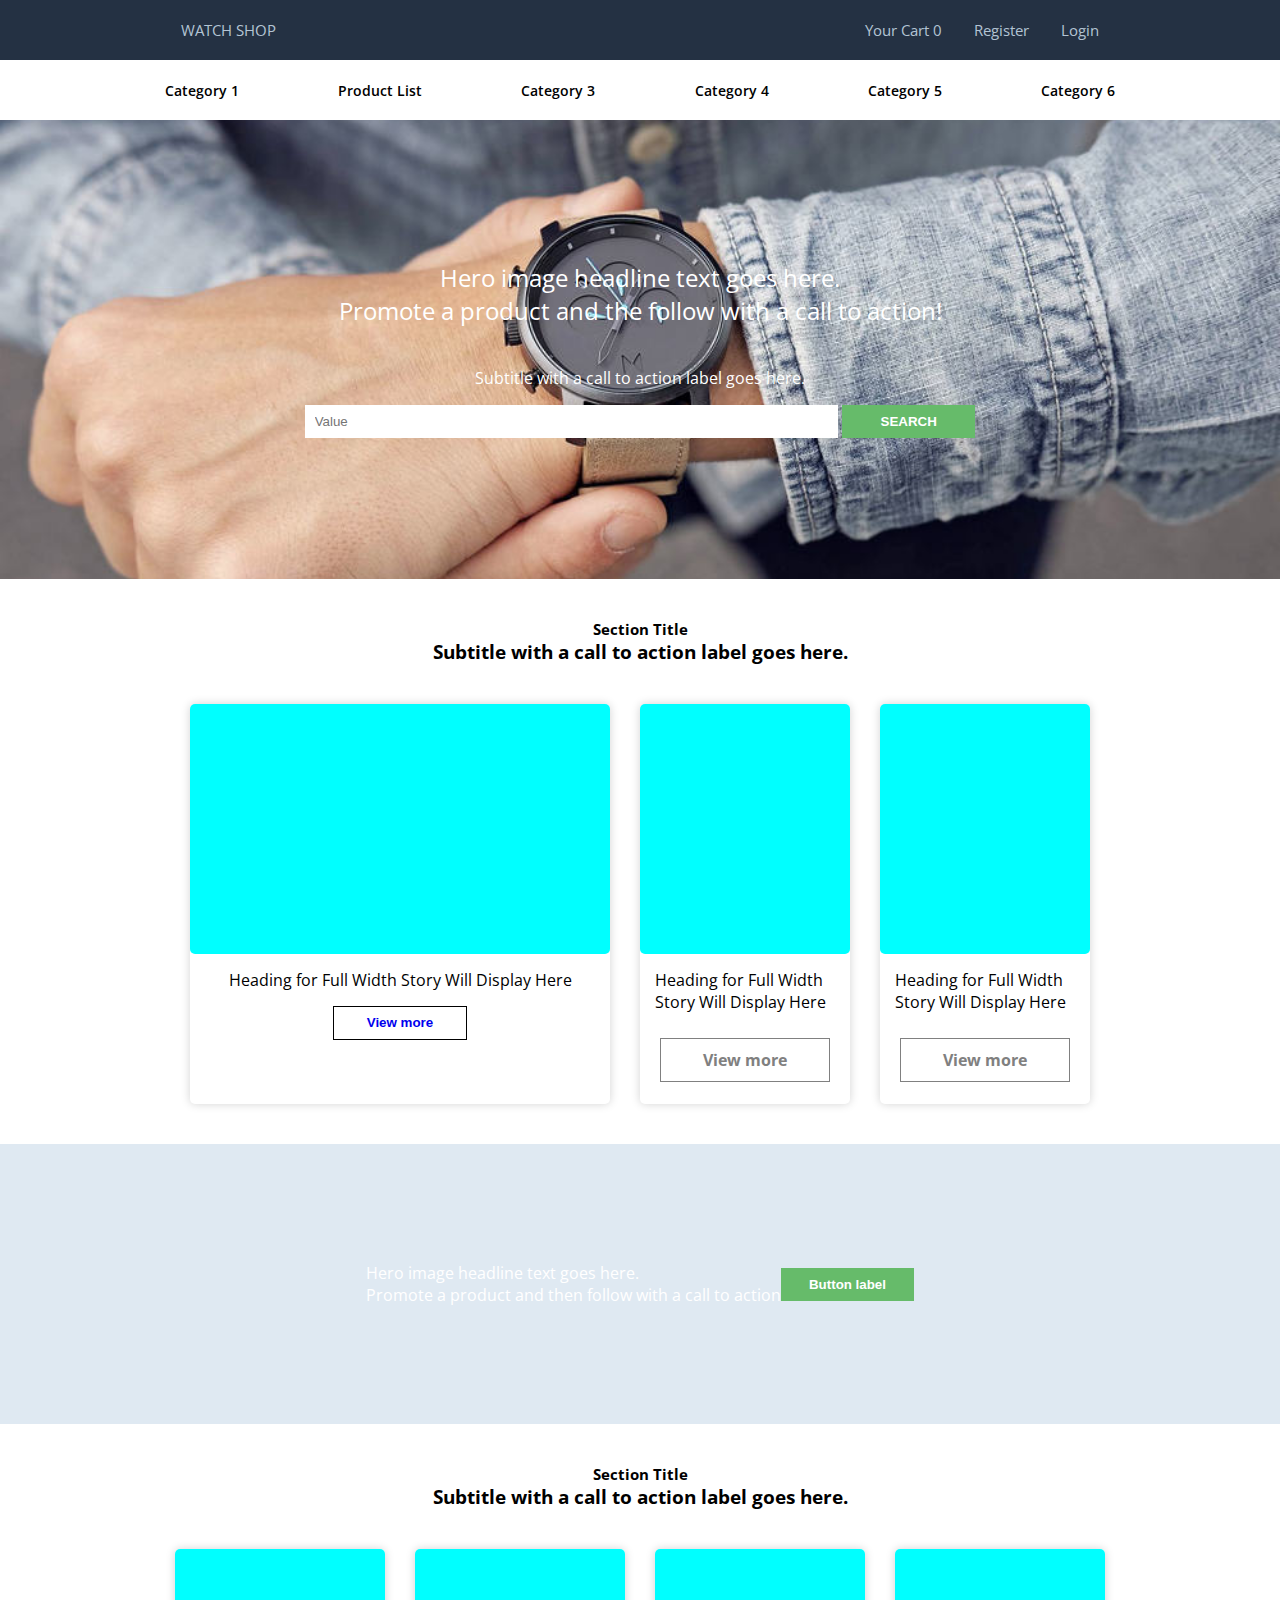
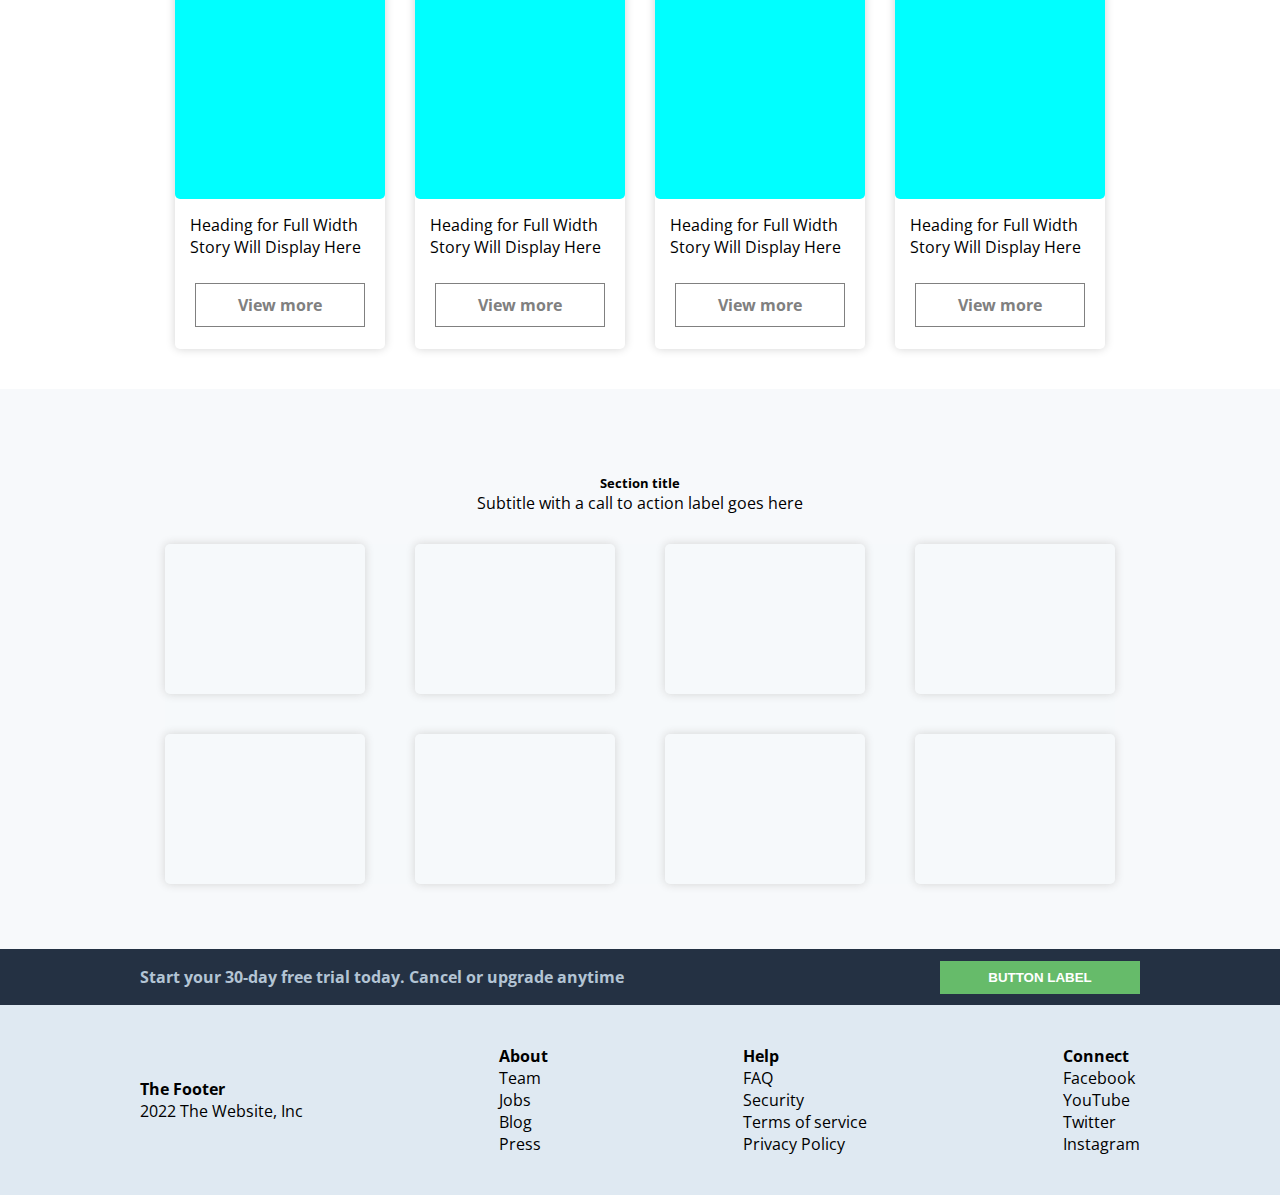
==== index.html @ 1b35b0c9 "minore changes" ====
<!DOCTYPE html>
<html lang="en">
<head>
    <meta charset="UTF-8">
    <meta http-equiv="X-UA-Compatible" content="IE=edge">
    <meta name="viewport" content="width=device-width, initial-scale=1.0">
    <title>WatchShop</title>

    <link rel="stylesheet" href="/styles/index.css">
  
    <link rel="preconnect" href="https://fonts.googleapis.com"><link rel="preconnect" href="https://fonts.gstatic.com" crossorigin><link href="https://fonts.googleapis.com/css2?family=Mulish:ital,wght@0,200;0,300;0,400;1,200;1,300&family=Open+Sans:ital,wght@0,300;0,400;0,600;0,700;0,800;1,300;1,400;1,500;1,600;1,700;1,800&family=Roboto:ital,wght@0,100;0,300;0,400;0,500;1,100;1,300;1,400&family=Rubik+Spray+Paint&display=swap" rel="stylesheet">
    <link href="https://fonts.cdnfonts.com/css/roboto" rel="stylesheet">
    <link rel="stylesheet" href="https://cdnjs.cloudflare.com/ajax/libs/font-awesome/6.2.1/css/all.min.css" integrity="sha512-MV7K8+y+gLIBoVD59lQIYicR65iaqukzvf/nwasF0nqhPay5w/9lJmVM2hMDcnK1OnMGCdVK+iQrJ7lzPJQd1w==" crossorigin="anonymous" referrerpolicy="no-referrer" />

 
</head>

<body>

   <!-- Header and navbar  -->
   <header>
        <div class="container">
            <div class="logo">
                <a href="/index.html">
                    <i class="fa-sharp fa-solid fa-clock"></i>
                    <span>Watch Shop</span>
                </a>
            </div>
            <div class="nav-links-wrapper">
                <ul class="nav-links">
                    <li><a href="/cart.html"><i class="fa-solid fa-cart-shopping"></i> Your Cart <span>0</span></a></li>
                    <li><a href="/sign-up.html"><i class="fa-solid fa-user"></i> Register</a></li>
                    <li><a href="/login.html"><i class="fa-solid fa-right-to-bracket"></i> Login</a></li>
                </ul>
            </div>
        </div>
    </header>

    <nav>
        <div class="categories-links-wrapper">
            <ul class="categories-links">
                <li><a href="index.html">Category 1</a></li>
                <li><a href="product-list.html">Product List</a></li>
                <li><a href="index.html">Category 3</a></li>
                <li><a href="index.html">Category 4</a></li>
                <li><a href="index.html">Category 5</a></li>
                <li><a href="index.html">Category 6</a></li>
            </ul>
        </div>
    </nav>


<!-- Hero Banner with search bar  -->

    <div class="hero-container">
        <div class="inner-container">
            <h2 class="h2-hero">Hero image headline text goes here.<br>Promote a product and the follow with a call to action!<br></h2>
            <h4 class="h4-hero">Subtitle with a call to action label goes here.</h4>
            <form method="get" action="/product-list.html">
                <input type="search" class="input-hero" placeholder="Value">
                <button type="search" value="search">SEARCH</button>
            </form>
        </div>
    </div>


    <!-- Section Wrapper  -->

    <section class="section-wrapper">
        <div class="div-wrapper">
            <h2>Section Title</h2>
            <h3>Subtitle with a call to action label goes here.</h3>
        </div>
    </section>

        <div class="section-one">
            <span class="arrows-section"><i class="fa-solid fa-arrow-left"></i></span>

            <div class="card-large">
                <div class="card-image car-two"></div>
                <p class="description-watch">Heading for Full Width Story Will Display Here</p>
                <button class="button-card-large"><a href="/product-details.html">View more</a></button>
            </div>
            
            <div class="card">
                <div class="card-image car-one"></div>
                <p class="description-watch">Heading for Full Width Story Will Display Here</p>
                <a href="/product-details.html">View more</a>
            </div>
      
            <div class="card">
              <div class="card-image car-one"></div>
              <p class="description-watch">Heading for Full Width Story Will Display Here</p>
              <a href="/product-details.html">View more</a>
            </div>
          <span class="arrows-section"><i class="fa-solid fa-arrow-right"></i></span>
        </div>


        <!-- Section Two  -->

    <div class="section-two">
        <p id="p-section-two">Hero image headline text goes here.
            <br>Promote a product and then follow with a call to action</p>
            <button tpye="submit">Button label</button>
    </div>

    <!-- Cards section three  -->

    <section class="section-wrapper">
        <div class="div-wrapper">
            <h2>Section Title</h2>
            <h3>Subtitle with a call to action label goes here.</h3>
        </div>
    </section>

        <div class="section-one">
            <span class="arrows-section"><i class="fa-solid fa-arrow-left"></i></span>

            <div class="card">
                <div class="card-image car-one"></div>
                <p class="description-watch">Heading for Full Width Story Will Display Here</p>
                <a href="/product-details.html">View more</a>
            </div>
            
            <div class="card">
                <div class="card-image car-one"></div>
                <p class="description-watch">Heading for Full Width Story Will Display Here</p>
                <a href="/product-details.html">View more</a>
            </div>
      
            <div class="card">
              <div class="card-image car-one"></div>
              <p class="description-watch">Heading for Full Width Story Will Display Here</p>
              <a href="/product-details.html">View more</a>
            </div>

            <div class="card">
                <div class="card-image car-one"></div>
                <p class="description-watch">Heading for Full Width Story Will Display Here</p>
                <a href="/product-details.html">View more</a>
              </div>
              
          <span class="arrows-section"><i class="fa-solid fa-arrow-right"></i></span>
        </div>
    
    <div class="section-three">
        <div class="grid">
            <h5 class="h5-grid">Section title</h5>
                <p class="p-grid">Subtitle with a call to action label goes here</p>
            <div class="show-watches">
                <div class="container-img"></div>
                <div class="container-img"></div>
                <div class="container-img"></div>
                <div class="container-img"></div>
                <div class="container-img"></div>
                <div class="container-img"></div>
                <div class="container-img"></div>
                <div class="container-img"></div>
            </div>
        </div>
    </div>

<!-- Over footer -->

<div class="over-footer">
    <div class="over-footer-content">
        <h4 class="h4-over-footer">Start your 30-day free trial today. Cancel or upgrade anytime</h4>
        <button class="btn-over-footer">BUTTON LABEL</button>
    </div> 
</div>


<!-- Footer -->
    <footer>
        <div class="row-footer">
            <div class="footer-col">
                <h4><i class="fa-sharp fa-solid fa-circle"></i> The Footer</h4>
                <ul class="ul-footer">
                    <li class="li-footer"><a href="#"><span>2022 The Website, Inc</span></a></li>
                </ul>
            </div>

            <div class="footer-col">
                    <h4>About</h4>
                <ul class="ul-footer">
                    <li class="li-footer"><a href="#">Team</a></li>
                    <li class="li-footer"><a href="#">Jobs</a></li>
                    <li class="li-footer"><a href="#">Blog</a></li>
                    <li class="li-footer"><a href="#">Press</a></li>
                </ul>
            </div>

            <div class="footer-col">
                <h4>Help</h4>
                <ul class="ul-footer">
                    <li class="li-footer"><a href="#">FAQ</a></li>
                    <li class="li-footer"><a href="#">Security</a></li>
                    <li class="li-footer"><a href="#">Terms of service</a></li>
                    <li class="li-footer"><a href="#">Privacy Policy</a></li>
                </ul>
            </div>

            <div class="footer-col">
                <h4>Connect</h4>
                <ul class="ul-footer">
                    <li class="li-footer"><a href="https://www.facebook.com/">Facebook</a></li>
                    <li class="li-footer"><a href="https://www.youtube.com/">YouTube</a></li>
                    <li class="li-footer"><a href="https://twitter.com/">Twitter</a></li>
                    <li class="li-footer"><a href="https://www.instagram.com/">Instagram</a></li>
                </ul>
            </div>
        </div>
    </footer>

</body>

</html>
---- styles/index.css ----
@import url('https://fonts.googleapis.com/css2?family=Montserrat:wght@100&family=Poppins:wght@500&display=swap');

* {
    margin: 0;
    padding: 0;
    box-sizing: border-box;
}


body {
    background-color: #dfe9f2;
    font-family: "Open Sans", sans-serif;
}

/* Style for header  */

header {
    display: flex;
    justify-content: center;
    background-color: #243143;
    color: #b3c4d4;
}

header .container {
    height: 3.75rem;
    display: flex;
    justify-content: space-between;
    align-items: center;   
    width: 950px;
    font-size: 15px;
}

header .logo {
    margin: 1rem;
}

header .logo span{
    text-transform: uppercase;
}

header .nav-links {
    list-style: none;
    display: flex;
    
}

header li {
    margin: 1rem;
}

header a {
    text-decoration: none;
    color: #b3c4d4;
}


/*------------- Style for Navbar  -------------*/


nav {
    display: flex;
    justify-content: center;
    background-color: #ffffff;
}

nav .categories-links-wrapper {
    display: flex;
    justify-content: center;
    align-items: center;
    height: 3.75em;
}

nav .categories-links {
    display: flex;
    list-style: none;
    justify-content: space-between;
    width: 950px;
}

nav li a {
    text-decoration: none;
    font-weight: 600;
    color: #000;
    font-size: 14px;
}


/* ---------Style Hero Banner ------------- */

.hero-container {
    background-image: url(/images/hero-banner-hand-watch.jpg);
    background-position: center;
    background-size: cover;
    width: auto;
    height: 28.7rem;
    display: flex;
    justify-content: center;
    align-items: center;
}


.h2-hero {
    color: white;
    display: flex;
    justify-content: center;
    text-align: center;
    font-weight: 400;
}

.h4-hero {
    color: white;
    display: flex;
    justify-content: center;
    margin-top: 2.5rem;
    margin-bottom: 1rem;
    font-weight: 400;
}


input {
    width: 40em;
    height: 2.5em;
    border: 0;
    outline: none;
    padding-left: 10px;
}

button {
    width: 10em;
    height: 2.5em;
    background-color: #66BB6A;
    border: 0;
    color: white;
    font-weight: bold;
}

/* ---------------Style Section One ---------------- */
.section-wrapper {
    display: flex;
    background-color: #ffffff;
    justify-content: center;
    text-align: center;
}

.section-wrapper h2 {
    margin-top: 40px;
    font-size: 15px;
}


.section-one {
    width: auto;
    height: 30rem;
    display: flex;
    justify-content: center;
    align-items: center;
    background-color: #ffffff;
}

.arrows-section {
    font-size: 30px;
    color: #B3C4D4;
    margin: 15px;
}
/* -----Style Cards----- */

.card-large {
    /* border: 4px solid pink; */
    height: 400px;
    width: 420px;
    background: white;
    border-radius: 5px;
    box-shadow: 0 0 10px lightgray;
    text-align: center;
    margin: 15px
}

.car-two {
    background-image: url('/images/watch-for-large-card.png');
}
.button-card-large a {
    text-decoration: none;
}

.button-card-large {
    border: 1px solid black;
    background-color: white;

}

.card {
    background: white;
    /* border: 1px solid gray; */
    width: 210px;
    height: 400px;
    margin: 15px;
    border-radius: 5px;
    box-shadow: 0 0 10px lightgrey; 
}

.card-image {
    background-color: aqua;
    height: 250px;
    margin-bottom: 15px;
    background-size: cover;
    border-radius: 5px;
}

.car-one {
    background-image: url('../images/black-watch.png');
}

.description-watch {
    margin: 15px;
}


.card a {
    background-color: white;
    padding: 10px 15px;
    display: flex;
    text-align: center;
    justify-content: center;
    margin: 25px 20px;
    border: 1px solid gray;
    color: gray;
    font-weight: bold;
    text-decoration: none;
    /* border: 3px solid red; */

}


/* ----------Section two ------------- */

.section-two {
    width: auto;
    height: 280px;
    /* border: 1px solid black; */
    display: flex;
    justify-content: center;
    align-items: center;
    background-image: url(../images/hero-banner.jpg);
    background-size: cover;
    background-position: center;
}

#p-section-two {
    color: white;
}

/* ------Section three ------  */

.grid h5,p {
    display: flex;
    justify-content: center;
    /* align-items: center; */
    /* font-size: 2em; */
}


.h5-grid {
    margin-top: 50px;
}
.section-three {
    width: auto;
    height: 35rem;
    /* border: 1px solid black; */
    display: flex;
    justify-content: center;
    align-items: center;
    background-color: #F7F9FB;
}



.show-watches {
    display: grid;
    grid-template-rows: repeat(2, 150px);
    grid-template-columns: repeat(4, 200px);
    margin: 30px; 
    /* border: 5px solid black; */
    justify-items: stretch;
    align-items: stretch;
    justify-content: center;
    gap: 40px 50px;
    background-color: #F6F9FB;
}

.container-img {
    background-image: url(../images/hand-watch.png);
    background-position: center;
    background-size: cover;
    border-radius: 5px;
    box-shadow: 0 0 10px lightgrey;
}


/* ----------Over footer ------------- */

.over-footer {
    display: flex;
    justify-content: center;
    background-color: #243143;
    height: 3.5rem;
}

.over-footer-content {
    display: flex;
    align-items: center;
    width: 1000px;
    justify-content: space-between;
}

.h4-over-footer {
    color: #B3C4D4;
}

.btn-over-footer {
    width: 200px;
}

/* -----Footer----- */

footer {
    display: flex;
    justify-content: center;
}

footer .ul-footer {
    list-style: none;
}

footer a {
    text-decoration: none;
}

footer .row-footer {
    display: flex;
    justify-content: space-between;
    align-items: center;
    flex-wrap: wrap;
    width: 1000px;
     
}


.li-footer a {
    color: black;
}

.row-footer {
    margin-top: 40px;
    margin-bottom: 40px;
}
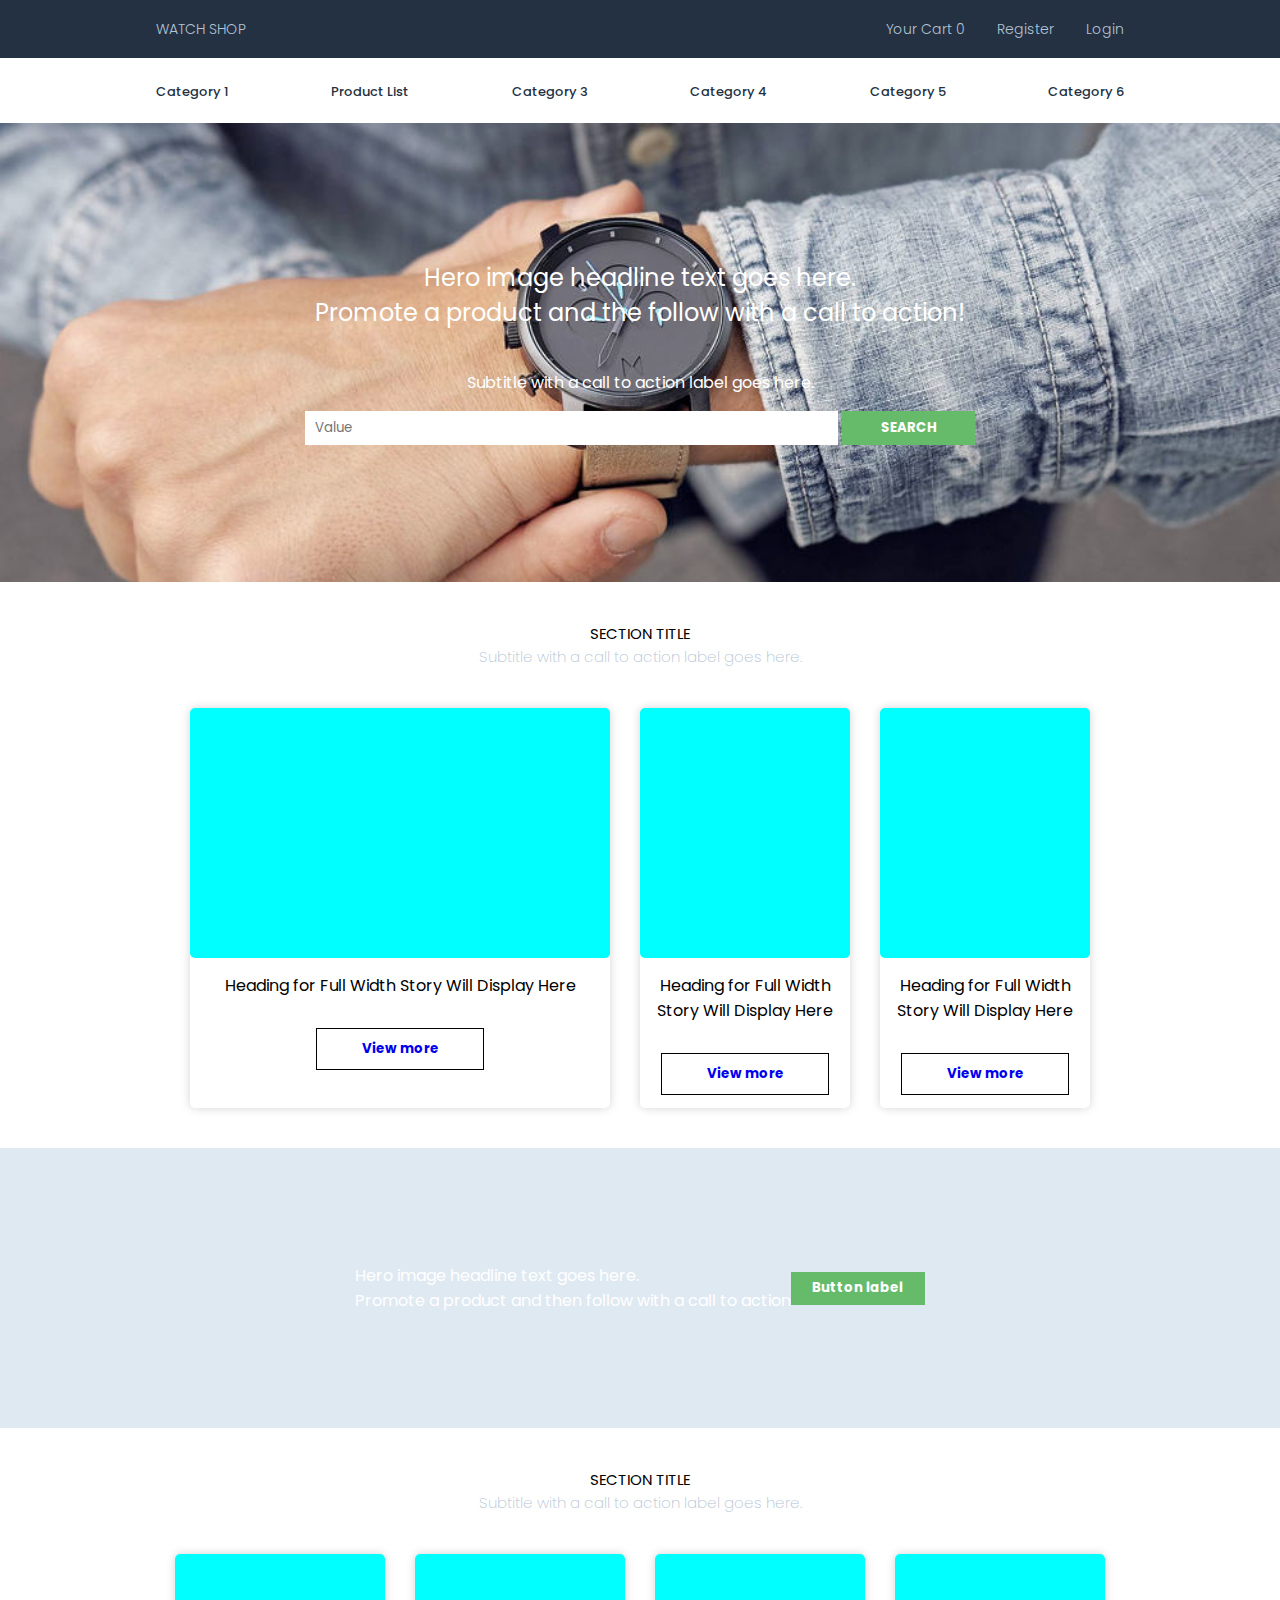
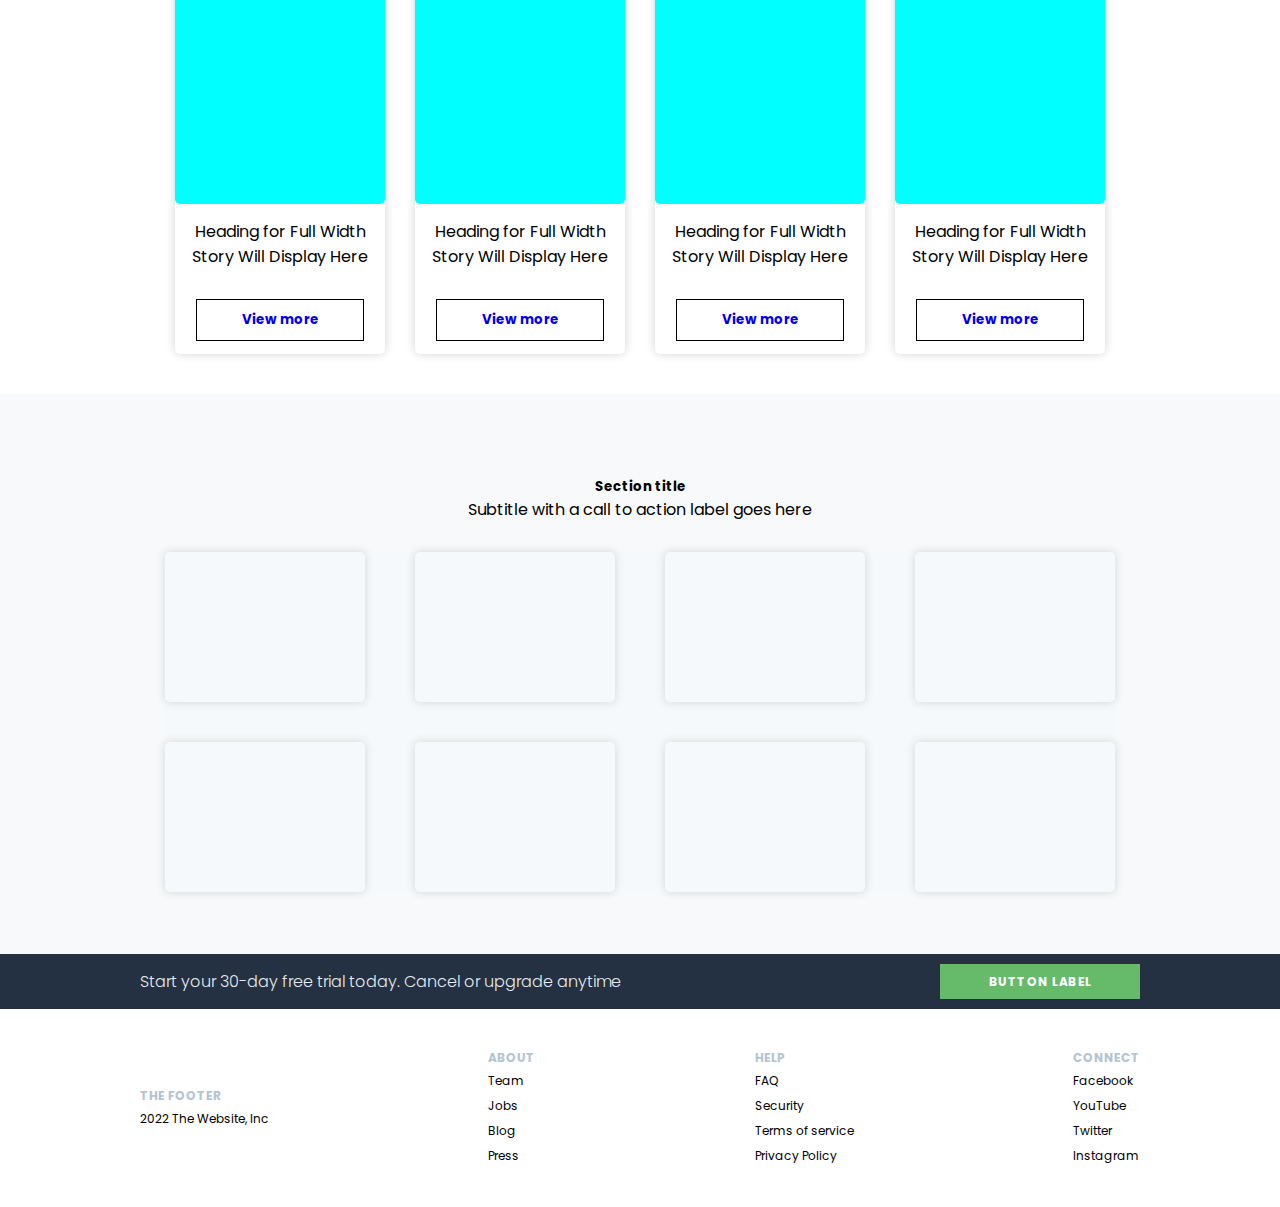
==== commit bdf29ef9: "add to cart is working now" ====
--- a/index.html
+++ b/index.html
@@ -1,218 +1,266 @@
 <!DOCTYPE html>
 <html lang="en">
-<head>
-    <meta charset="UTF-8">
-    <meta http-equiv="X-UA-Compatible" content="IE=edge">
-    <meta name="viewport" content="width=device-width, initial-scale=1.0">
-    <title>WatchShop</title>
+    <head>
+        <meta charset="UTF-8">
+        <meta http-equiv="X-UA-Compatible" content="IE=edge">
+        <meta name="viewport" content="width=device-width, initial-scale=1.0">
+        <title>WatchShop</title>
+        <link rel="stylesheet" href="/styles/index.css">
 
-    <link rel="stylesheet" href="/styles/index.css">
-  
-    <link rel="preconnect" href="https://fonts.googleapis.com"><link rel="preconnect" href="https://fonts.gstatic.com" crossorigin><link href="https://fonts.googleapis.com/css2?family=Mulish:ital,wght@0,200;0,300;0,400;1,200;1,300&family=Open+Sans:ital,wght@0,300;0,400;0,600;0,700;0,800;1,300;1,400;1,500;1,600;1,700;1,800&family=Roboto:ital,wght@0,100;0,300;0,400;0,500;1,100;1,300;1,400&family=Rubik+Spray+Paint&display=swap" rel="stylesheet">
-    <link href="https://fonts.cdnfonts.com/css/roboto" rel="stylesheet">
-    <link rel="stylesheet" href="https://cdnjs.cloudflare.com/ajax/libs/font-awesome/6.2.1/css/all.min.css" integrity="sha512-MV7K8+y+gLIBoVD59lQIYicR65iaqukzvf/nwasF0nqhPay5w/9lJmVM2hMDcnK1OnMGCdVK+iQrJ7lzPJQd1w==" crossorigin="anonymous" referrerpolicy="no-referrer" />
-
- 
-</head>
-
-<body>
-
-   <!-- Header and navbar  -->
-   <header>
+        <link rel="icon" type="image/x-icon" href="/images/watch.ico">
+        <link rel="preconnect" href="https://fonts.googleapis.com">
+        <link rel="preconnect" href="https://fonts.gstatic.com" crossorigin>
+        <link href="https://fonts.googleapis.com/css2?family=Mulish:ital,wght@0,200;0,300;0,400;1,200;1,300&family=Open+Sans:ital,wght@0,300;0,400;0,600;0,700;0,800;1,300;1,400;1,500;1,600;1,700;1,800&family=Roboto:ital,wght@0,100;0,300;0,400;0,500;1,100;1,300;1,400&family=Rubik+Spray+Paint&display=swap" rel="stylesheet">
+        <link href="https://fonts.cdnfonts.com/css/roboto" rel="stylesheet">
+        <link rel="stylesheet" href="https://cdnjs.cloudflare.com/ajax/libs/font-awesome/6.2.1/css/all.min.css" integrity="sha512-MV7K8+y+gLIBoVD59lQIYicR65iaqukzvf/nwasF0nqhPay5w/9lJmVM2hMDcnK1OnMGCdVK+iQrJ7lzPJQd1w==" crossorigin="anonymous" referrerpolicy="no-referrer" />
+    </head>
+    <body>
         <div class="container">
-            <div class="logo">
-                <a href="/index.html">
-                    <i class="fa-sharp fa-solid fa-clock"></i>
-                    <span>Watch Shop</span>
-                </a>
-            </div>
-            <div class="nav-links-wrapper">
-                <ul class="nav-links">
-                    <li><a href="/cart.html"><i class="fa-solid fa-cart-shopping"></i> Your Cart <span>0</span></a></li>
-                    <li><a href="/sign-up.html"><i class="fa-solid fa-user"></i> Register</a></li>
-                    <li><a href="/login.html"><i class="fa-solid fa-right-to-bracket"></i> Login</a></li>
-                </ul>
-            </div>
+            <!-- Header -->
+            <header>
+                <div class="container">
+                    <div class="logo">
+                        <a href="/index.html">
+                            <i class="fa-solid fa-clock"></i>
+                            <span>Watch Shop</span>
+                        </a>
+                    </div>
+                    <div class="nav-links-wrapper">
+                        <ul class="nav-links">
+                            <li>
+                                <a href="/cart.html">
+                                    <i class="fa-solid fa-cart-shopping"></i> Your Cart <span class="shopping-cart-quantity">0</span>
+                                </a>
+                            </li>
+                            <li>
+                                <a href="/sign-up.html">
+                                    <i class="fa-solid fa-user"></i> Register </a>
+                            </li>
+                            <li>
+                                <a href="/login.html">
+                                    <i class="fa-solid fa-right-to-bracket"></i> Login </a>
+                            </li>
+                        </ul>
+                    </div>
+                </div>
+            </header>
+            <!-- Navbar -->
+            <nav>
+                <div class="categories-links-wrapper">
+                    <ul class="categories-links">
+                        <li>
+                            <a href="index.html">Category 1</a>
+                        </li>
+                        <li>
+                            <a href="product-list.html">Product List</a>
+                        </li>
+                        <li>
+                            <a href="index.html">Category 3</a>
+                        </li>
+                        <li>
+                            <a href="index.html">Category 4</a>
+                        </li>
+                        <li>
+                            <a href="index.html">Category 5</a>
+                        </li>
+                        <li>
+                            <a href="index.html">Category 6</a>
+                        </li>
+                    </ul>
+                </div>
+            </nav>
+            <!-- Hero Banner with SearchBar  -->
+            <div class="hero-container">
+                <div class="inner-container">
+                    <h2 class="h2-hero">Hero image headline text goes here. <br>Promote a product and the follow with a call to action! <br>
+                    </h2>
+                    <h4 class="h4-hero">Subtitle with a call to action label goes here.</h4>
+                    <form method="get" action="/product-list.html">
+                        <input type="search" class="input-hero" placeholder="Value">
+                        <button type="search" value="search">SEARCH</button>
+                    </form>
+                </div>
+            </div>
+            <!-- Section Wrapper One -->
+            <section class="section-wrapper">
+                <div class="div-wrapper">
+                    <h2 class="h2-section-title">Section Title</h2>
+                    <h3 class="h3-section-title">Subtitle with a call to action label goes here.</h3>
+                </div>
+            </section>
+            <div class="section-one">
+                <span class="arrows-section">
+                    <i class="fa-solid fa-arrow-left"></i>
+                </span>
+                <div class="card-large">
+                    <div class="card-image car-two"></div>
+                    <p class="description-watch">Heading for Full Width Story Will Display Here</p>
+                    <button class="button-card-normal button-card-large">
+                        <a href="/product-details.html">View more</a>
+                    </button>
+                </div>
+                <div class="card-normal">
+                    <div class="card-image card-img"></div>
+                    <p class="description-watch">Heading for Full Width Story Will Display Here</p>
+                    <button class="button-card-normal">
+                        <a href="/product-details.html">View more</a>
+                    </button>
+                </div>
+                <div class="card-normal">
+                    <div class="card-image card-img"></div>
+                    <p class="description-watch">Heading for Full Width Story Will Display Here</p>
+                    <button class="button-card-normal">
+                        <a href="/product-details.html">View more</a>
+                    </button>
+                </div>
+                <span class="arrows-section">
+                    <i class="fa-solid fa-arrow-right"></i>
+                </span>
+            </div>
+            <!-- Section Two  -->
+            <div class="section-two">
+                <p id="p-section-two">Hero image headline text goes here. 
+                    <br>Promote a product and then follow with a call to action </p>
+                <button tpye="submit">Button label</button>
+            </div>
+            <!-- Cards section three  -->
+            <section class="section-wrapper">
+                <div class="div-wrapper">
+                    <h2>Section Title</h2>
+                    <h3>Subtitle with a call to action label goes here.</h3>
+                </div>
+            </section>
+            <div class="section-one">
+                <span class="arrows-section">
+                    <i class="fa-solid fa-arrow-left"></i>
+                </span>
+                <div class="card-normal">
+                    <div class="card-image card-img"></div>
+                    <p class="description-watch">Heading for Full Width Story Will Display Here</p>
+                    <button class="button-card-normal">
+                        <a href="/product-details.html">View more</a>
+                    </button>
+                </div>
+                <div class="card-normal">
+                    <div class="card-image card-img"></div>
+                    <p class="description-watch">Heading for Full Width Story Will Display Here</p>
+                    <button class="button-card-normal">
+                        <a href="/product-details.html">View more</a>
+                    </button>
+                </div>
+                <div class="card-normal">
+                    <div class="card-image card-img"></div>
+                    <p class="description-watch">Heading for Full Width Story Will Display Here</p>
+                    <button class="button-card-normal">
+                        <a href="/product-details.html">View more</a>
+                    </button>
+                </div>
+                <div class="card-normal">
+                    <div class="card-image card-img"></div>
+                    <p class="description-watch">Heading for Full Width Story Will Display Here</p>
+                    <button class="button-card-normal">
+                        <a href="/product-details.html">View more</a>
+                    </button>
+                </div>
+                <span class="arrows-section">
+                    <i class="fa-solid fa-arrow-right"></i>
+                </span>
+            </div>
+            <div class="section-three">
+                <div class="grid">
+                    <h5 class="h5-grid">Section title</h5>
+                    <p class="p-grid">Subtitle with a call to action label goes here</p>
+                    <div class="show-watches">
+                        <div class="container-img"></div>
+                        <div class="container-img"></div>
+                        <div class="container-img"></div>
+                        <div class="container-img"></div>
+                        <div class="container-img"></div>
+                        <div class="container-img"></div>
+                        <div class="container-img"></div>
+                        <div class="container-img"></div>
+                    </div>
+                </div>
+            </div>
+            <!-- Banner Top Footer -->
+            <div class="banner-top-footer">
+                <div class="banner-top-footer-content">
+                    <h4 class="h4-banner-top-footer">Start your 30-day free trial today. Cancel or upgrade anytime</h4>
+                    <button class="btn-banner-top-footer">Button Label</button>
+                </div>
+            </div>
+            <!-- Footer -->
+            <footer>
+                <div class="row-footer">
+                    <div class="footer-col">
+                        <h4 class="title-columns">
+                            <i class="fa-sharp fa-solid fa-circle"></i> The Footer
+                        </h4>
+                        <ul class="ul-footer">
+                            <li class="li-footer">
+                                <a href="#">
+                                    <span>2022 The Website, Inc</span>
+                                </a>
+                            </li>
+                        </ul>
+                    </div>
+                    <div class="footer-col">
+                        <h4 class="title-columns">About</h4>
+                        <ul class="ul-footer">
+                            <li class="li-footer">
+                                <a href="#">Team</a>
+                            </li>
+                            <li class="li-footer">
+                                <a href="#">Jobs</a>
+                            </li>
+                            <li class="li-footer">
+                                <a href="#">Blog</a>
+                            </li>
+                            <li class="li-footer">
+                                <a href="#">Press</a>
+                            </li>
+                        </ul>
+                    </div>
+                    <div class="footer-col">
+                        <h4 class="title-columns">Help</h4>
+                        <ul class="ul-footer">
+                            <li class="li-footer">
+                                <a href="#">FAQ</a>
+                            </li>
+                            <li class="li-footer">
+                                <a href="#">Security</a>
+                            </li>
+                            <li class="li-footer">
+                                <a href="#">Terms of service</a>
+                            </li>
+                            <li class="li-footer">
+                                <a href="#">Privacy Policy</a>
+                            </li>
+                        </ul>
+                    </div>
+                    <div class="footer-col">
+                        <h4 class="title-columns">Connect</h4>
+                        <ul class="ul-footer">
+                            <li class="li-footer">
+                                <a href="https://www.facebook.com/">Facebook</a>
+                            </li>
+                            <li class="li-footer">
+                                <a href="https://www.youtube.com/">YouTube</a>
+                            </li>
+                            <li class="li-footer">
+                                <a href="https://twitter.com/">Twitter</a>
+                            </li>
+                            <li class="li-footer">
+                                <a href="https://www.instagram.com/">Instagram</a>
+                            </li>
+                        </ul>
+                    </div>
+                </div>
+            </footer>
+            <!-- 
+        <script src="/src/product-list.js"></script><script src="/src/product-list-pagination.js"></script><script src="/src/prod-list-filter-products.js"></script><script src="/src/prod-list-sort-by-price.js"></script> 
+    -->
+            </footer>
         </div>
-    </header>
-
-    <nav>
-        <div class="categories-links-wrapper">
-            <ul class="categories-links">
-                <li><a href="index.html">Category 1</a></li>
-                <li><a href="product-list.html">Product List</a></li>
-                <li><a href="index.html">Category 3</a></li>
-                <li><a href="index.html">Category 4</a></li>
-                <li><a href="index.html">Category 5</a></li>
-                <li><a href="index.html">Category 6</a></li>
-            </ul>
-        </div>
-    </nav>
-
-
-<!-- Hero Banner with search bar  -->
-
-    <div class="hero-container">
-        <div class="inner-container">
-            <h2 class="h2-hero">Hero image headline text goes here.<br>Promote a product and the follow with a call to action!<br></h2>
-            <h4 class="h4-hero">Subtitle with a call to action label goes here.</h4>
-            <form method="get" action="/product-list.html">
-                <input type="search" class="input-hero" placeholder="Value">
-                <button type="search" value="search">SEARCH</button>
-            </form>
-        </div>
-    </div>
-
-
-    <!-- Section Wrapper  -->
-
-    <section class="section-wrapper">
-        <div class="div-wrapper">
-            <h2>Section Title</h2>
-            <h3>Subtitle with a call to action label goes here.</h3>
-        </div>
-    </section>
-
-        <div class="section-one">
-            <span class="arrows-section"><i class="fa-solid fa-arrow-left"></i></span>
-
-            <div class="card-large">
-                <div class="card-image car-two"></div>
-                <p class="description-watch">Heading for Full Width Story Will Display Here</p>
-                <button class="button-card-large"><a href="/product-details.html">View more</a></button>
-            </div>
-            
-            <div class="card">
-                <div class="card-image car-one"></div>
-                <p class="description-watch">Heading for Full Width Story Will Display Here</p>
-                <a href="/product-details.html">View more</a>
-            </div>
-      
-            <div class="card">
-              <div class="card-image car-one"></div>
-              <p class="description-watch">Heading for Full Width Story Will Display Here</p>
-              <a href="/product-details.html">View more</a>
-            </div>
-          <span class="arrows-section"><i class="fa-solid fa-arrow-right"></i></span>
-        </div>
-
-
-        <!-- Section Two  -->
-
-    <div class="section-two">
-        <p id="p-section-two">Hero image headline text goes here.
-            <br>Promote a product and then follow with a call to action</p>
-            <button tpye="submit">Button label</button>
-    </div>
-
-    <!-- Cards section three  -->
-
-    <section class="section-wrapper">
-        <div class="div-wrapper">
-            <h2>Section Title</h2>
-            <h3>Subtitle with a call to action label goes here.</h3>
-        </div>
-    </section>
-
-        <div class="section-one">
-            <span class="arrows-section"><i class="fa-solid fa-arrow-left"></i></span>
-
-            <div class="card">
-                <div class="card-image car-one"></div>
-                <p class="description-watch">Heading for Full Width Story Will Display Here</p>
-                <a href="/product-details.html">View more</a>
-            </div>
-            
-            <div class="card">
-                <div class="card-image car-one"></div>
-                <p class="description-watch">Heading for Full Width Story Will Display Here</p>
-                <a href="/product-details.html">View more</a>
-            </div>
-      
-            <div class="card">
-              <div class="card-image car-one"></div>
-              <p class="description-watch">Heading for Full Width Story Will Display Here</p>
-              <a href="/product-details.html">View more</a>
-            </div>
-
-            <div class="card">
-                <div class="card-image car-one"></div>
-                <p class="description-watch">Heading for Full Width Story Will Display Here</p>
-                <a href="/product-details.html">View more</a>
-              </div>
-              
-          <span class="arrows-section"><i class="fa-solid fa-arrow-right"></i></span>
-        </div>
-    
-    <div class="section-three">
-        <div class="grid">
-            <h5 class="h5-grid">Section title</h5>
-                <p class="p-grid">Subtitle with a call to action label goes here</p>
-            <div class="show-watches">
-                <div class="container-img"></div>
-                <div class="container-img"></div>
-                <div class="container-img"></div>
-                <div class="container-img"></div>
-                <div class="container-img"></div>
-                <div class="container-img"></div>
-                <div class="container-img"></div>
-                <div class="container-img"></div>
-            </div>
-        </div>
-    </div>
-
-<!-- Over footer -->
-
-<div class="over-footer">
-    <div class="over-footer-content">
-        <h4 class="h4-over-footer">Start your 30-day free trial today. Cancel or upgrade anytime</h4>
-        <button class="btn-over-footer">BUTTON LABEL</button>
-    </div> 
-</div>
-
-
-<!-- Footer -->
-    <footer>
-        <div class="row-footer">
-            <div class="footer-col">
-                <h4><i class="fa-sharp fa-solid fa-circle"></i> The Footer</h4>
-                <ul class="ul-footer">
-                    <li class="li-footer"><a href="#"><span>2022 The Website, Inc</span></a></li>
-                </ul>
-            </div>
-
-            <div class="footer-col">
-                    <h4>About</h4>
-                <ul class="ul-footer">
-                    <li class="li-footer"><a href="#">Team</a></li>
-                    <li class="li-footer"><a href="#">Jobs</a></li>
-                    <li class="li-footer"><a href="#">Blog</a></li>
-                    <li class="li-footer"><a href="#">Press</a></li>
-                </ul>
-            </div>
-
-            <div class="footer-col">
-                <h4>Help</h4>
-                <ul class="ul-footer">
-                    <li class="li-footer"><a href="#">FAQ</a></li>
-                    <li class="li-footer"><a href="#">Security</a></li>
-                    <li class="li-footer"><a href="#">Terms of service</a></li>
-                    <li class="li-footer"><a href="#">Privacy Policy</a></li>
-                </ul>
-            </div>
-
-            <div class="footer-col">
-                <h4>Connect</h4>
-                <ul class="ul-footer">
-                    <li class="li-footer"><a href="https://www.facebook.com/">Facebook</a></li>
-                    <li class="li-footer"><a href="https://www.youtube.com/">YouTube</a></li>
-                    <li class="li-footer"><a href="https://twitter.com/">Twitter</a></li>
-                    <li class="li-footer"><a href="https://www.instagram.com/">Instagram</a></li>
-                </ul>
-            </div>
-        </div>
-    </footer>
-
-</body>
-
+    </body>
 </html>--- a/styles/index.css
+++ b/styles/index.css
@@ -1,51 +1,62 @@
-@import url('https://fonts.googleapis.com/css2?family=Montserrat:wght@100&family=Poppins:wght@500&display=swap');
+@import url("https://fonts.googleapis.com/css2?family=Mulish:ital,wght@0,200;0,300;0,400;1,200;1,300&family=Open+Sans:ital,wght@0,300;0,400;0,600;0,700;0,800;1,300;1,400;1,500;1,600;1,700;1,800&family=Poppins:wght@100;200;300;400;500;600;700;800;900&family=Roboto:ital,wght@0,100;0,300;0,400;0,500;1,100;1,300;1,400&family=Rubik+Spray+Paint&display=swap");
 
 * {
     margin: 0;
     padding: 0;
     box-sizing: border-box;
-}
-
+    font-family: "Poppins", sans-serif;
+}
+
+:root {
+    --desaturatedBlue: #243142;
+    --customGray: #b3c4d4;
+    --customWhite: #e9eaeb;
+    --customGreen: #66bb6a;
+}
 
 body {
     background-color: #dfe9f2;
-    font-family: "Open Sans", sans-serif;
-}
-
-/* Style for header  */
+}
+
+.container {
+    max-width: 1440px;
+    margin: 0 auto;
+}
+
+/* Header */
 
 header {
     display: flex;
     justify-content: center;
+    color: #b3c4d4;
     background-color: #243143;
-    color: #b3c4d4;
 }
 
 header .container {
-    height: 3.75rem;
+    height: 58px;
     display: flex;
     justify-content: space-between;
-    align-items: center;   
-    width: 950px;
-    font-size: 15px;
+    align-items: center;
+    width: 1000px;
+    font-size: 14px;
+    font-weight: 300;
 }
 
 header .logo {
-    margin: 1rem;
-}
-
-header .logo span{
+    margin: 16px;
+}
+
+header .logo span {
     text-transform: uppercase;
 }
 
 header .nav-links {
     list-style: none;
     display: flex;
-    
 }
 
 header li {
-    margin: 1rem;
+    margin: 16px;
 }
 
 header a {
@@ -53,39 +64,41 @@
     color: #b3c4d4;
 }
 
-
-/*------------- Style for Navbar  -------------*/
-
+/* Navbar  */
 
 nav {
     display: flex;
     justify-content: center;
-    background-color: #ffffff;
+    background-color: #ffff;
 }
 
 nav .categories-links-wrapper {
     display: flex;
     justify-content: center;
     align-items: center;
-    height: 3.75em;
+    height: 65px;
 }
 
 nav .categories-links {
     display: flex;
     list-style: none;
     justify-content: space-between;
-    width: 950px;
+    width: 1000px;
 }
 
 nav li a {
     text-decoration: none;
-    font-weight: 600;
-    color: #000;
-    font-size: 14px;
-}
-
-
-/* ---------Style Hero Banner ------------- */
+    font-weight: 500;
+    color: var(--desaturatedBlue);
+    font-size: 13px;
+    margin: 16px;
+}
+
+a:hover {
+    color: #7ac47e;
+}
+
+/* ---------Hero Banner With SearchBar ------------- */
 
 .hero-container {
     background-image: url(/images/hero-banner-hand-watch.jpg);
@@ -98,7 +111,6 @@
     align-items: center;
 }
 
-
 .h2-hero {
     color: white;
     display: flex;
@@ -115,7 +127,6 @@
     margin-bottom: 1rem;
     font-weight: 400;
 }
-
 
 input {
     width: 40em;
@@ -128,13 +139,14 @@
 button {
     width: 10em;
     height: 2.5em;
-    background-color: #66BB6A;
+    background-color: #66bb6a;
     border: 0;
     color: white;
     font-weight: bold;
 }
 
-/* ---------------Style Section One ---------------- */
+/* Section Wrapper One */
+
 .section-wrapper {
     display: flex;
     background-color: #ffffff;
@@ -145,8 +157,17 @@
 .section-wrapper h2 {
     margin-top: 40px;
     font-size: 15px;
-}
-
+    text-transform: uppercase;
+    font-weight: 400;
+}
+
+.section-wrapper h3 {
+    font-weight: 200;
+    color: var(--customGray);
+    font-size: 15px;
+}
+
+/* Section One */
 
 .section-one {
     width: auto;
@@ -159,10 +180,9 @@
 
 .arrows-section {
     font-size: 30px;
-    color: #B3C4D4;
+    color: #b3c4d4;
     margin: 15px;
 }
-/* -----Style Cards----- */
 
 .card-large {
     /* border: 4px solid pink; */
@@ -172,20 +192,41 @@
     border-radius: 5px;
     box-shadow: 0 0 10px lightgray;
     text-align: center;
-    margin: 15px
-}
-
-.car-two {
-    background-image: url('/images/watch-for-large-card.png');
-}
-.button-card-large a {
-    text-decoration: none;
+    margin: 15px;
 }
 
 .button-card-large {
+    margin-top: 40px;
+}
+
+.card-normal {
+    height: 400px;
+    width: 210px;
+    background: white;
+    border-radius: 5px;
+    box-shadow: 0 0 10px lightgray;
+    text-align: center;
+    margin: 15px;
+}
+
+.button-card-normal {
+    width: 168px;
+    height: 42px;
+    margin-top: 15px;
     border: 1px solid black;
     background-color: white;
-
+}
+
+.button-card-normal a {
+    text-decoration: none;
+}
+
+.card-img {
+    background-image: url("/images/black-watch.png");
+}
+
+.car-two {
+    background-image: url("/images/watch-for-large-card.png");
 }
 
 .card {
@@ -195,7 +236,7 @@
     height: 400px;
     margin: 15px;
     border-radius: 5px;
-    box-shadow: 0 0 10px lightgrey; 
+    box-shadow: 0 0 10px lightgrey;
 }
 
 .card-image {
@@ -207,13 +248,12 @@
 }
 
 .car-one {
-    background-image: url('../images/black-watch.png');
+    background-image: url("../images/black-watch.png");
 }
 
 .description-watch {
     margin: 15px;
 }
-
 
 .card a {
     background-color: white;
@@ -227,11 +267,9 @@
     font-weight: bold;
     text-decoration: none;
     /* border: 3px solid red; */
-
-}
-
-
-/* ----------Section two ------------- */
+}
+
+/* Section Two  */
 
 .section-two {
     width: auto;
@@ -245,19 +283,19 @@
     background-position: center;
 }
 
-#p-section-two {
+.section-two p {
     color: white;
 }
 
 /* ------Section three ------  */
 
-.grid h5,p {
+.grid h5,
+p {
     display: flex;
     justify-content: center;
     /* align-items: center; */
     /* font-size: 2em; */
 }
-
 
 .h5-grid {
     margin-top: 50px;
@@ -269,22 +307,20 @@
     display: flex;
     justify-content: center;
     align-items: center;
-    background-color: #F7F9FB;
-}
-
-
+    background-color: #f7f9fb;
+}
 
 .show-watches {
     display: grid;
     grid-template-rows: repeat(2, 150px);
     grid-template-columns: repeat(4, 200px);
-    margin: 30px; 
+    margin: 30px;
     /* border: 5px solid black; */
     justify-items: stretch;
     align-items: stretch;
     justify-content: center;
     gap: 40px 50px;
-    background-color: #F6F9FB;
+    background-color: #f6f9fb;
 }
 
 .container-img {
@@ -295,29 +331,37 @@
     box-shadow: 0 0 10px lightgrey;
 }
 
-
-/* ----------Over footer ------------- */
-
-.over-footer {
-    display: flex;
-    justify-content: center;
-    background-color: #243143;
-    height: 3.5rem;
-}
-
-.over-footer-content {
+/* Banner Top Footer */
+
+.banner-top-footer {
+    display: flex;
+    justify-content: center;
+    background-color: var(--desaturatedBlue);
+    height: 55px;
+}
+
+.banner-top-footer-content {
     display: flex;
     align-items: center;
     width: 1000px;
     justify-content: space-between;
 }
 
-.h4-over-footer {
-    color: #B3C4D4;
-}
-
-.btn-over-footer {
+.h4-banner-top-footer {
+    color: var(--customWhite);
+    font-weight: 300;
+}
+
+.btn-banner-top-footer {
     width: 200px;
+    height: 35px;
+    font-weight: 700;
+    font-size: 12px;
+    border: 0;
+    text-transform: uppercase;
+    background-color: var(--customGreen);
+    color: #ffffff;
+    letter-spacing: 0.5px;
 }
 
 /* -----Footer----- */
@@ -325,6 +369,7 @@
 footer {
     display: flex;
     justify-content: center;
+    background-color: #ffffff;
 }
 
 footer .ul-footer {
@@ -333,6 +378,13 @@
 
 footer a {
     text-decoration: none;
+    font-size: 12px;
+}
+
+.title-columns {
+    color: var(--customGray);
+    text-transform: uppercase;
+    font-size: 12px;
 }
 
 footer .row-footer {
@@ -341,9 +393,7 @@
     align-items: center;
     flex-wrap: wrap;
     width: 1000px;
-     
-}
-
+}
 
 .li-footer a {
     color: black;
@@ -352,4 +402,4 @@
 .row-footer {
     margin-top: 40px;
     margin-bottom: 40px;
-}+}
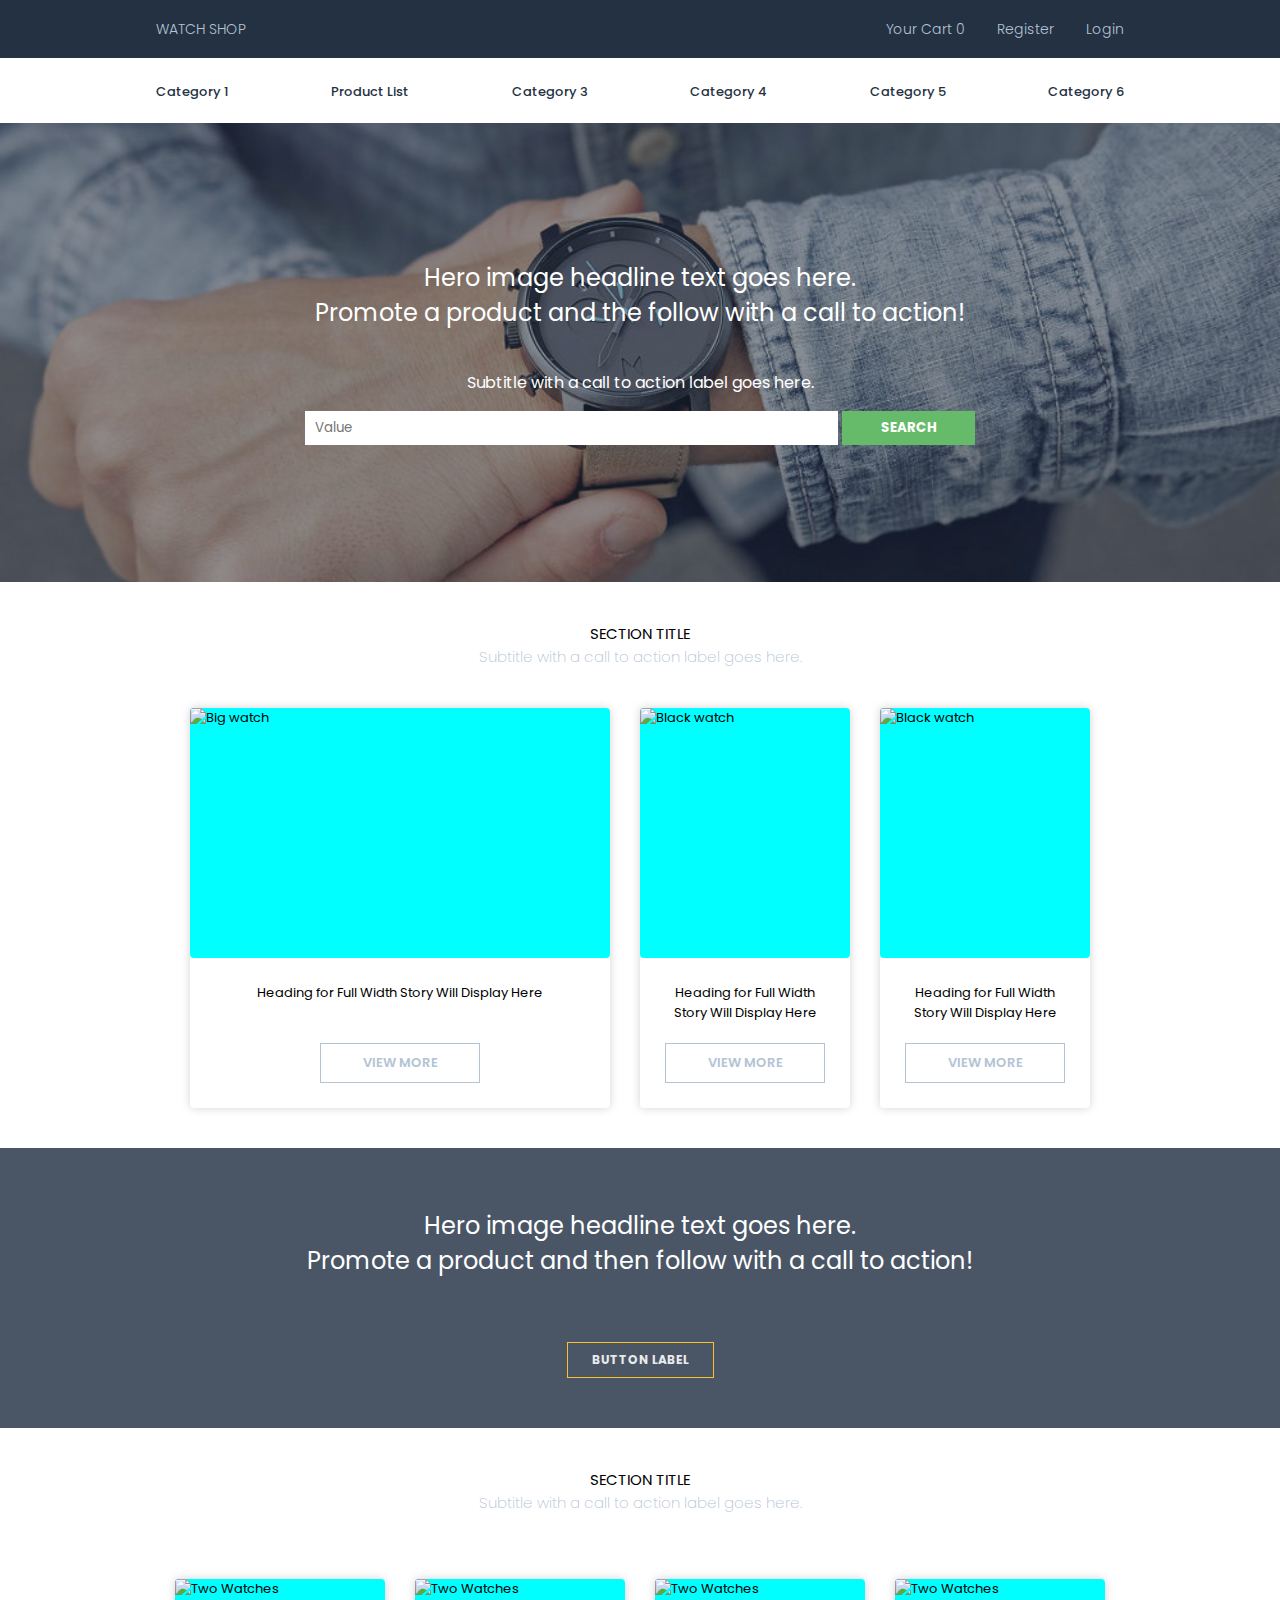
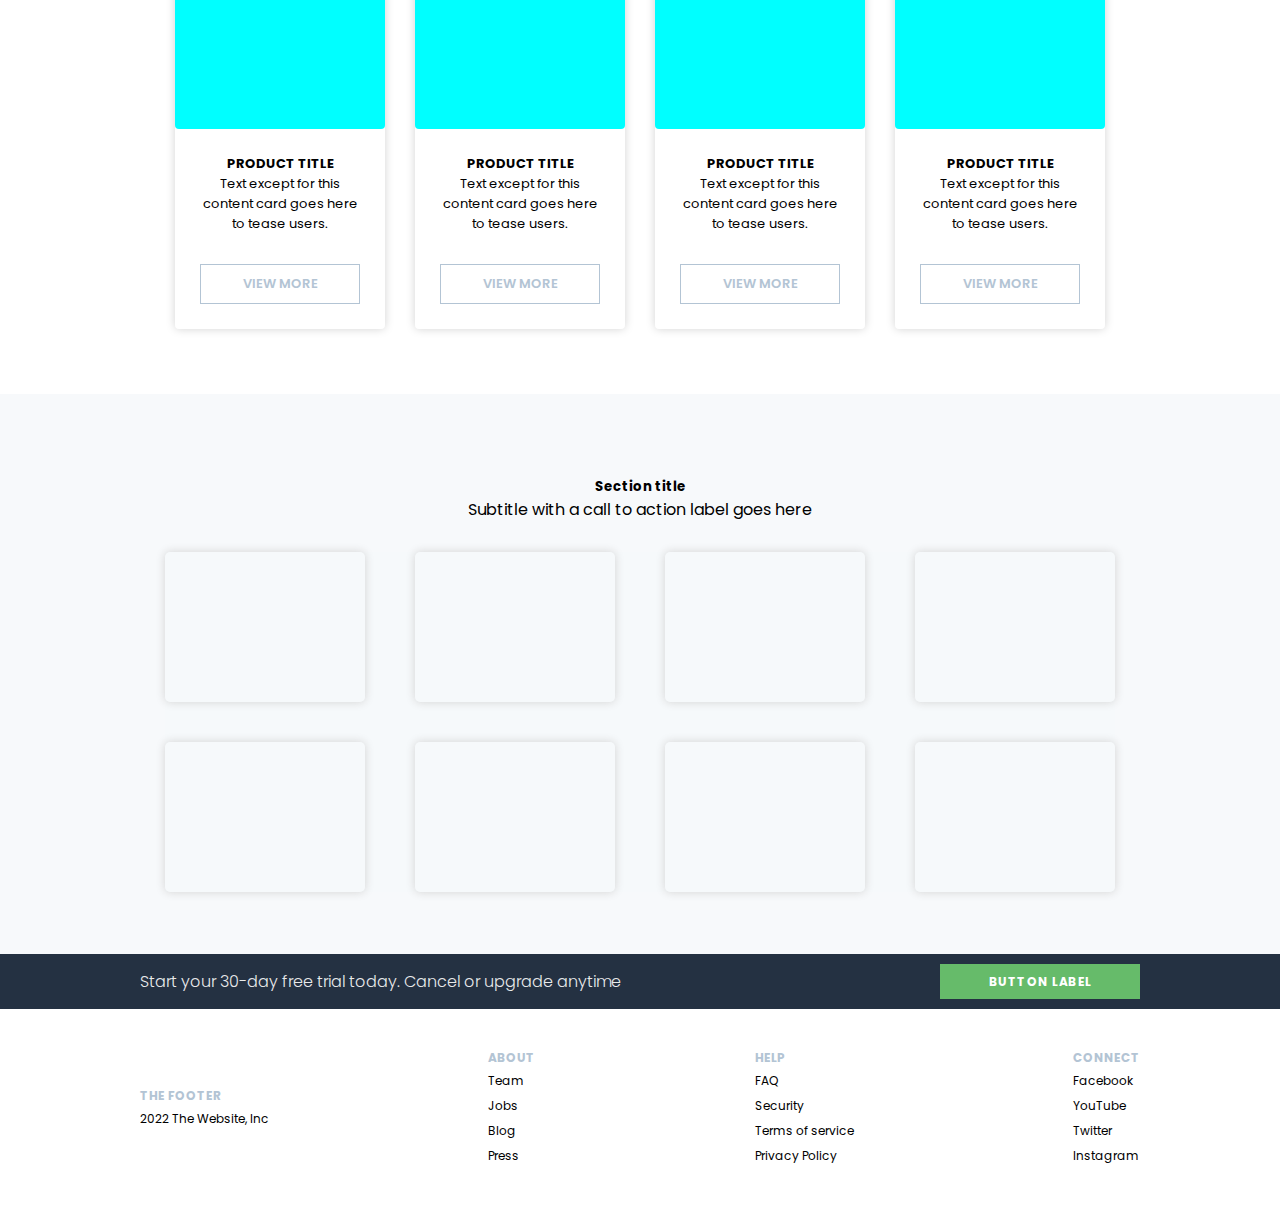
==== commit ad6f418f: "improved SEO, chaged div with section" ====
--- a/index.html
+++ b/index.html
@@ -71,102 +71,141 @@
             </nav>
             <!-- Hero Banner with SearchBar  -->
             <div class="hero-container">
-                <div class="inner-container">
-                    <h2 class="h2-hero">Hero image headline text goes here. <br>Promote a product and the follow with a call to action! <br>
-                    </h2>
-                    <h4 class="h4-hero">Subtitle with a call to action label goes here.</h4>
-                    <form method="get" action="/product-list.html">
-                        <input type="search" class="input-hero" placeholder="Value">
-                        <button type="search" value="search">SEARCH</button>
-                    </form>
-                </div>
+                <div class="mask">
+                    <div class="inner-container">
+                        <h2 class="h2-hero">Hero image headline text goes here. <br>Promote a product and the follow with a call to action! <br>
+                        </h2>
+                        <h4 class="h4-hero">Subtitle with a call to action label goes here.</h4>
+                        <form method="get" action="/product-list.html">
+                            <input type="search" class="input-hero" placeholder="Value">
+                            <button type="search" value="search">SEARCH</button>
+                        </form>
+                    </div>
+                </div>
+               
             </div>
-            <!-- Section Wrapper One -->
+            <!-- Section One Wrapper -->
+
             <section class="section-wrapper">
                 <div class="div-wrapper">
                     <h2 class="h2-section-title">Section Title</h2>
                     <h3 class="h3-section-title">Subtitle with a call to action label goes here.</h3>
                 </div>
             </section>
-            <div class="section-one">
+
+            <!-- Section One -->
+            <section class="section-one">
                 <span class="arrows-section">
                     <i class="fa-solid fa-arrow-left"></i>
                 </span>
-                <div class="card-large">
-                    <div class="card-image car-two"></div>
-                    <p class="description-watch">Heading for Full Width Story Will Display Here</p>
-                    <button class="button-card-normal button-card-large">
-                        <a href="/product-details.html">View more</a>
-                    </button>
-                </div>
-                <div class="card-normal">
-                    <div class="card-image card-img"></div>
-                    <p class="description-watch">Heading for Full Width Story Will Display Here</p>
-                    <button class="button-card-normal">
-                        <a href="/product-details.html">View more</a>
-                    </button>
-                </div>
-                <div class="card-normal">
-                    <div class="card-image card-img"></div>
-                    <p class="description-watch">Heading for Full Width Story Will Display Here</p>
-                    <button class="button-card-normal">
-                        <a href="/product-details.html">View more</a>
-                    </button>
+                <div class="card-large card">
+                    <img src="/images/watch-for-large-card.png" alt="Big watch">
+                    <div class="container">
+                        <p>Heading for Full Width Story Will Display Here</p>
+                        <div class="button-wrapper">
+                            <a href="/product-details.html">View more</a>
+                        </div>
+                    </div>
+                </div>
+                <div class="card-normal card">
+                    <img src="/images/black-watch.png" alt="Black watch">
+                    <div class="container">
+                        <p>Heading for Full Width Story Will Display Here</p>
+                        <div class="button-wrapper">
+                            <a href="/product-details.html">View more</a>
+                        </div>
+                    </div>
+                </div>
+                <div class="card-normal card">
+                    <img src="/images/black-watch.png" alt="Black watch">
+                    <div class="container">
+                        <p>Heading for Full Width Story Will Display Here</p>
+                        <div class="button-wrapper">
+                            <a href="/product-details.html">View more</a>
+                        </div>
+                    </div>
                 </div>
                 <span class="arrows-section">
                     <i class="fa-solid fa-arrow-right"></i>
                 </span>
-            </div>
+            </section>
             <!-- Section Two  -->
-            <div class="section-two">
-                <p id="p-section-two">Hero image headline text goes here. 
-                    <br>Promote a product and then follow with a call to action </p>
-                <button tpye="submit">Button label</button>
-            </div>
-            <!-- Cards section three  -->
+            <section class="section-two">
+                <div class="mask-container">
+                    <div class="paragraphs-container">
+                        <p>Hero image headline text goes here.</p>
+                        <p>Promote a product and then follow with a call to action!</p>
+                    </div>
+                    <a href="/product-list.html">Button label</a>
+                </div>
+            </section>
+            <!-- Cards section three  -->    
             <section class="section-wrapper">
                 <div class="div-wrapper">
-                    <h2>Section Title</h2>
-                    <h3>Subtitle with a call to action label goes here.</h3>
-                </div>
-            </section>
-            <div class="section-one">
+                    <h2 class="h2-section-title">Section Title</h2>
+                    <h3 class="h3-section-title">Subtitle with a call to action label goes here.</h3>
+                </div>
+            </section>   
+            <section class="section-three">
                 <span class="arrows-section">
                     <i class="fa-solid fa-arrow-left"></i>
                 </span>
-                <div class="card-normal">
-                    <div class="card-image card-img"></div>
-                    <p class="description-watch">Heading for Full Width Story Will Display Here</p>
-                    <button class="button-card-normal">
-                        <a href="/product-details.html">View more</a>
-                    </button>
-                </div>
-                <div class="card-normal">
-                    <div class="card-image card-img"></div>
-                    <p class="description-watch">Heading for Full Width Story Will Display Here</p>
-                    <button class="button-card-normal">
-                        <a href="/product-details.html">View more</a>
-                    </button>
-                </div>
-                <div class="card-normal">
-                    <div class="card-image card-img"></div>
-                    <p class="description-watch">Heading for Full Width Story Will Display Here</p>
-                    <button class="button-card-normal">
-                        <a href="/product-details.html">View more</a>
-                    </button>
-                </div>
-                <div class="card-normal">
-                    <div class="card-image card-img"></div>
-                    <p class="description-watch">Heading for Full Width Story Will Display Here</p>
-                    <button class="button-card-normal">
-                        <a href="/product-details.html">View more</a>
-                    </button>
-                </div>
+
+                <div class="card-normal card">
+                    <img src="/images/img-2watches-card.png" alt="Two Watches">
+                    <div class="container">
+                        <div class="paragraphs-container">
+                            <p>Product title</p>
+                            <p>Text except for this content card goes here to tease users.</p>
+                        </div>
+                        <div class="button-wrapper">
+                            <a href="/product-details.html">View more</a>
+                        </div>
+                    </div>
+                </div>
+                <div class="card-normal card">
+                    <img src="/images/img-2watches-card.png" alt="Two Watches">
+                    <div class="container">
+                        <div class="paragraphs-container">
+                            <p>Product title</p>
+                            <p>Text except for this content card goes here to tease users.</p>
+                        </div>
+                        <div class="button-wrapper">
+                            <a href="/product-details.html">View more</a>
+                        </div>
+                    </div>
+                </div>
+                <div class="card-normal card">
+                    <img src="/images/img-2watches-card.png" alt="Two Watches">
+                    <div class="container">
+                        <div class="paragraphs-container">
+                            <p>Product title</p>
+                            <p>Text except for this content card goes here to tease users.</p>
+                        </div>
+                        <div class="button-wrapper">
+                            <a href="/product-details.html">View more</a>
+                        </div>
+                    </div>
+                </div>
+                <div class="card-normal card">
+                    <img src="/images/img-2watches-card.png" alt="Two Watches">
+                    <div class="container">
+                        <div class="paragraphs-container">
+                            <p>Product title</p>
+                            <p>Text except for this content card goes here to tease users.</p>
+                        </div>
+                        <div class="button-wrapper">
+                            <a href="/product-details.html">View more</a>
+                        </div>
+                    </div>
+                </div>
+
                 <span class="arrows-section">
                     <i class="fa-solid fa-arrow-right"></i>
                 </span>
-            </div>
-            <div class="section-three">
+            </section>
+
+            <section class="section-four">
                 <div class="grid">
                     <h5 class="h5-grid">Section title</h5>
                     <p class="p-grid">Subtitle with a call to action label goes here</p>
@@ -181,7 +220,7 @@
                         <div class="container-img"></div>
                     </div>
                 </div>
-            </div>
+            </section>
             <!-- Banner Top Footer -->
             <div class="banner-top-footer">
                 <div class="banner-top-footer-content">
--- a/styles/index.css
+++ b/styles/index.css
@@ -12,6 +12,8 @@
     --customGray: #b3c4d4;
     --customWhite: #e9eaeb;
     --customGreen: #66bb6a;
+    --customYellow: #FBC02D;
+    --customMask:rgba(36, 49, 66, 0.5);
 }
 
 body {
@@ -106,6 +108,15 @@
     background-size: cover;
     width: auto;
     height: 28.7rem;
+    display: flex;
+    justify-content: center;
+    align-items: center;
+}
+
+.mask {
+    width: 100%;
+    height: 100%;
+    background-color: rgba(36, 49, 66, 0.5);
     display: flex;
     justify-content: center;
     align-items: center;
@@ -145,7 +156,7 @@
     font-weight: bold;
 }
 
-/* Section Wrapper One */
+/* Section One Wrapper*/
 
 .section-wrapper {
     display: flex;
@@ -184,111 +195,193 @@
     margin: 15px;
 }
 
-.card-large {
-    /* border: 4px solid pink; */
-    height: 400px;
-    width: 420px;
+.section-one .card {
     background: white;
-    border-radius: 5px;
-    box-shadow: 0 0 10px lightgray;
-    text-align: center;
-    margin: 15px;
-}
-
-.button-card-large {
-    margin-top: 40px;
-}
-
-.card-normal {
-    height: 400px;
-    width: 210px;
-    background: white;
-    border-radius: 5px;
-    box-shadow: 0 0 10px lightgray;
-    text-align: center;
-    margin: 15px;
-}
-
-.button-card-normal {
-    width: 168px;
-    height: 42px;
-    margin-top: 15px;
-    border: 1px solid black;
-    background-color: white;
-}
-
-.button-card-normal a {
-    text-decoration: none;
-}
-
-.card-img {
-    background-image: url("/images/black-watch.png");
-}
-
-.car-two {
-    background-image: url("/images/watch-for-large-card.png");
-}
-
-.card {
-    background: white;
-    /* border: 1px solid gray; */
     width: 210px;
     height: 400px;
     margin: 15px;
-    border-radius: 5px;
+    border-radius: 4px;
     box-shadow: 0 0 10px lightgrey;
-}
-
-.card-image {
+    display: flex;
+    flex-direction: column;
+    font-size: 13px;
+}
+
+.section-one .card-large {
+    width: 420px;
+}
+
+.section-one .card img {
     background-color: aqua;
     height: 250px;
-    margin-bottom: 15px;
+    width: 100%;
     background-size: cover;
-    border-radius: 5px;
-}
-
-.car-one {
-    background-image: url("../images/black-watch.png");
-}
-
-.description-watch {
-    margin: 15px;
-}
-
-.card a {
+    border-radius: 4px;
+    object-fit: cover;
+}
+
+.section-one .card .container {
+    padding: 25px;
+    height: calc(400px - 250px);
+    display: flex;
+    flex-direction: column;
+    justify-content: space-between;
+    align-items: center;
+}
+
+.section-one .card p {
+    margin: 0;
+    text-align: center;
+    flex-grow: 1;
+}
+
+.section-one .card .button-wrapper {
+    display: flex;
+    justify-content: center;
+    height: 40px;
+    width: 160px;
+}
+
+.section-one .card a {
+    border: 1px solid var(--customGray);
     background-color: white;
-    padding: 10px 15px;
-    display: flex;
-    text-align: center;
-    justify-content: center;
-    margin: 25px 20px;
-    border: 1px solid gray;
-    color: gray;
-    font-weight: bold;
     text-decoration: none;
-    /* border: 3px solid red; */
+    width: 100%;
+    height: 100%;
+    display: flex;
+    justify-content: center;
+    align-items: center;
+    color: var(--customGray);
+    font-weight: 600;
+    text-transform: uppercase;
 }
 
 /* Section Two  */
 
 .section-two {
-    width: auto;
     height: 280px;
-    /* border: 1px solid black; */
-    display: flex;
-    justify-content: center;
-    align-items: center;
-    background-image: url(../images/hero-banner.jpg);
+    background-image: url("/images/watches-banner.png");
     background-size: cover;
     background-position: center;
 }
 
+.section-two .mask-container {
+    width: 100%;
+    height: 100%;
+    background-color: rgba(36, 49, 66, 0.8);
+    display: flex;
+    flex-direction: column;
+    justify-content: space-between;
+    align-items: center;
+    padding: 60px 0 50px;
+}
+
 .section-two p {
     color: white;
-}
-
-/* ------Section three ------  */
-
+    font-size: 24px;
+}
+
+.section-two a {
+    border: 1px solid var(--customYellow);
+    padding: 8px 24px;
+    color: var(--customWhite);
+    text-decoration: none;
+    text-transform: uppercase;
+    font-size: 12px;
+    font-weight: 700;
+}
+
+/* ------Section three -----  */
+
+.section-three {
+    width: auto;
+    height: 480px;
+    display: flex;
+    justify-content: center;
+    align-items: center;
+    background-color: #ffffff;
+}
+
+.section-three .card {
+    background: white;
+    width: 210px;
+    height: 350px;
+    margin: 15px;
+    border-radius: 4px;
+    box-shadow: 0 0 10px lightgrey;
+    display: flex;
+    flex-direction: column;
+    font-size: 13px;
+}
+
+.section-three .card img {
+    background-color: aqua;
+    height: 150px;
+    width: 100%;
+    background-size: cover;
+    border-radius: 4px;
+    object-fit: cover;
+}
+
+.section-three .card .container {
+    padding: 25px;
+    height: calc(400px - 250px);
+    display: flex;
+    flex-direction: column;
+    justify-content: space-between;
+    align-items: center;
+}
+
+.section-three .paragraphs-container {
+padding: 0 0 20px;
+}
+
+.section-three .card p:first-of-type {
+    margin: 0;
+    text-align: center;
+    text-transform: uppercase;
+    font-weight: 700;
+}
+
+.section-three .card .button-wrapper {
+    display: flex;
+    justify-content: center;
+    height: 40px;
+    width: 160px;
+}
+
+.section-three .card p {
+    text-align: center;
+    justify-content: center;
+}
+
+.section-three .card a {
+    border: 1px solid var(--customGray);
+    background-color: white;
+    text-decoration: none;
+    width: 100%;
+    height: 100%;
+    display: flex;
+    justify-content: center;
+    align-items: center;
+}
+
+.section-three .card .container {
+    height: calc(350px - 150px);
+}
+
+.section-three .card .button-wrapper {
+    /* border: 5px solid yellow; */
+    margin: 0 auto;
+    text-transform: uppercase;
+    font-weight: 600;
+}
+
+.section-three .card .button-wrapper a {
+    color: var(--customGray);
+}
+
+/* ------Section four ------  */
 .grid h5,
 p {
     display: flex;
@@ -300,7 +393,7 @@
 .h5-grid {
     margin-top: 50px;
 }
-.section-three {
+.section-four {
     width: auto;
     height: 35rem;
     /* border: 1px solid black; */
@@ -403,3 +496,13 @@
     margin-top: 40px;
     margin-bottom: 40px;
 }
+
+@media screen and (max-width: 1100px) {
+    .card {
+        height: 350px;
+    }
+
+    .card img {
+        height: 200px;
+    }
+}
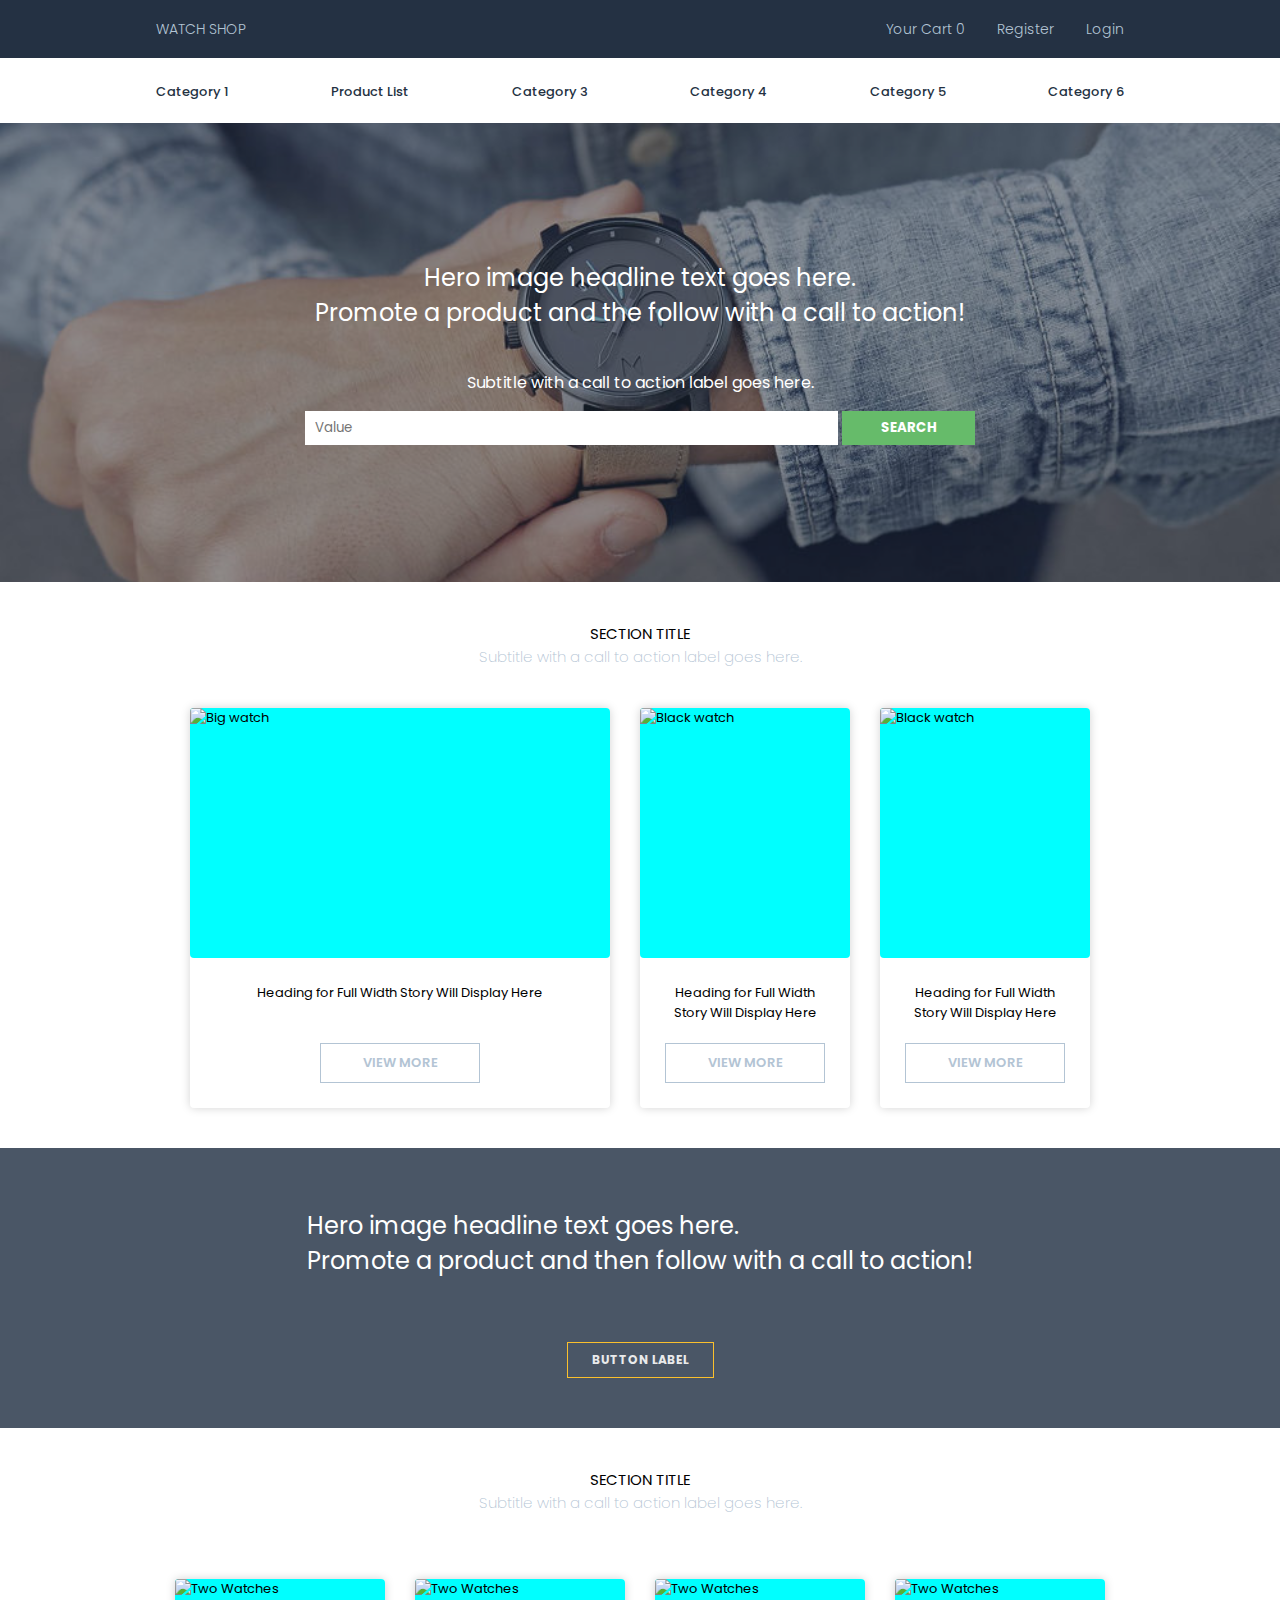
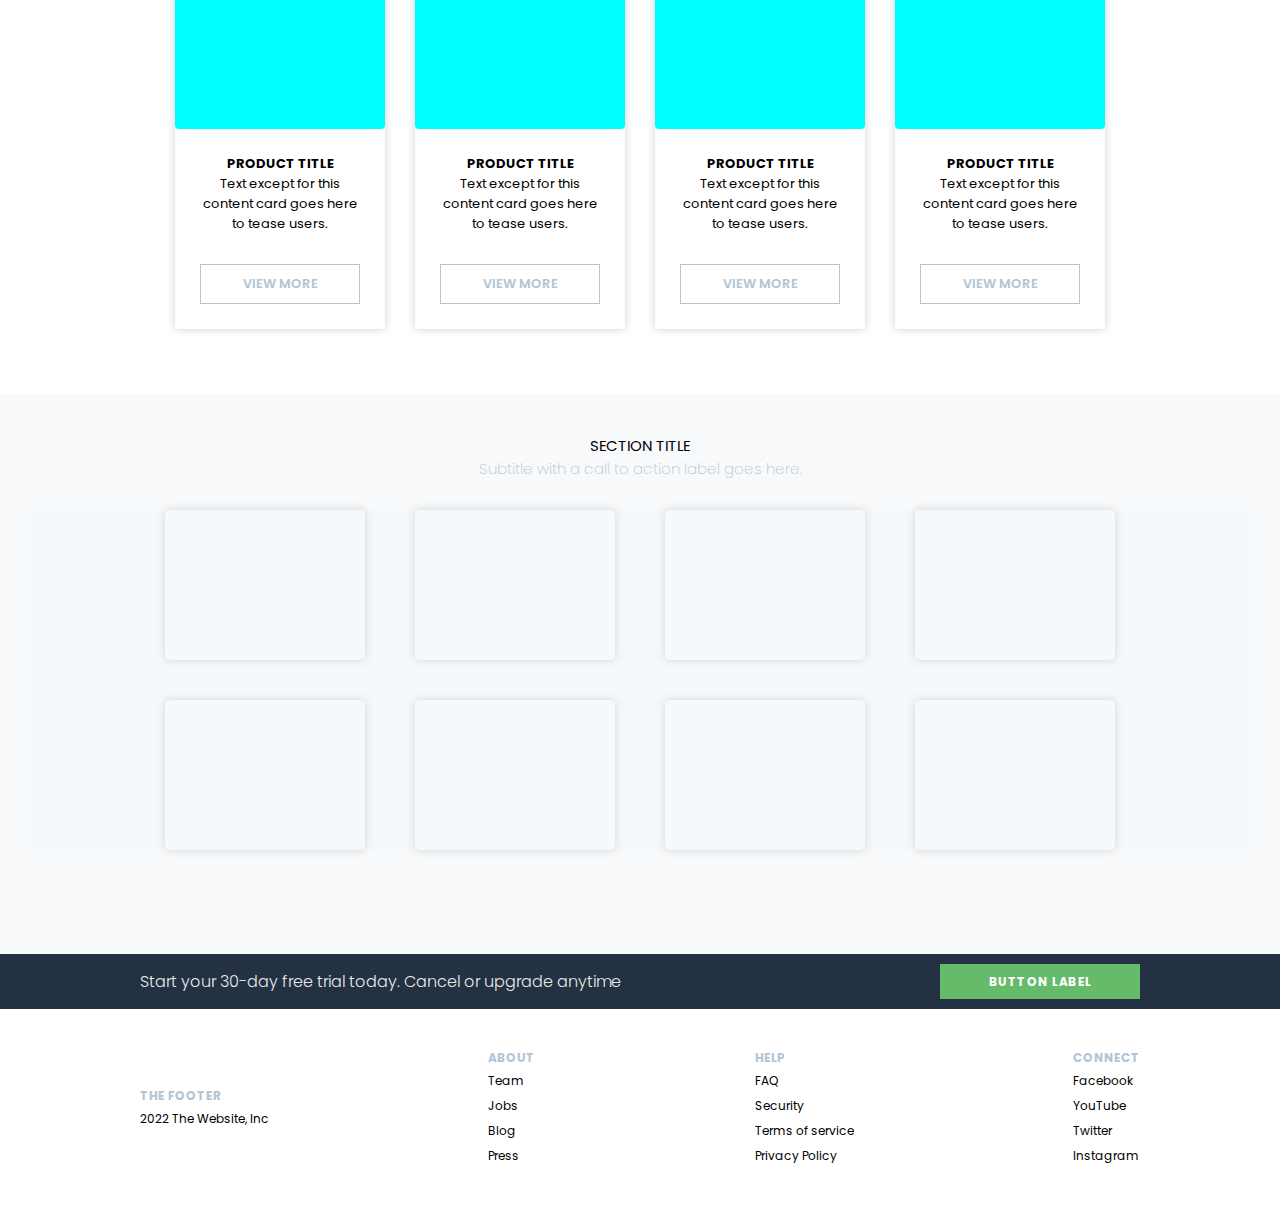
==== commit 02b61aa0: "clean unnecessary code" ====
--- a/index.html
+++ b/index.html
@@ -204,11 +204,15 @@
                     <i class="fa-solid fa-arrow-right"></i>
                 </span>
             </section>
-
+            <!-- Section four  -->
             <section class="section-four">
+                <section class="section-wrapper">
+                    <div class="div-wrapper">
+                        <h2 class="h2-section-title">Section Title</h2>
+                        <h3 class="h3-section-title">Subtitle with a call to action label goes here.</h3>
+                    </div>
+                </section>
                 <div class="grid">
-                    <h5 class="h5-grid">Section title</h5>
-                    <p class="p-grid">Subtitle with a call to action label goes here</p>
                     <div class="show-watches">
                         <div class="container-img"></div>
                         <div class="container-img"></div>
@@ -296,10 +300,6 @@
                     </div>
                 </div>
             </footer>
-            <!-- 
-        <script src="/src/product-list.js"></script><script src="/src/product-list-pagination.js"></script><script src="/src/prod-list-filter-products.js"></script><script src="/src/prod-list-sort-by-price.js"></script> 
-    -->
-            </footer>
         </div>
     </body>
 </html>--- a/styles/index.css
+++ b/styles/index.css
@@ -381,25 +381,18 @@
     color: var(--customGray);
 }
 
-/* ------Section four ------  */
-.grid h5,
-p {
-    display: flex;
-    justify-content: center;
-    /* align-items: center; */
-    /* font-size: 2em; */
-}
-
-.h5-grid {
-    margin-top: 50px;
-}
+/* Section four  */
+
 .section-four {
+    display: flex;
+    flex-direction: column;
     width: auto;
-    height: 35rem;
+    height: 560px;
+    background-color: #f7f9fb;
     /* border: 1px solid black; */
-    display: flex;
-    justify-content: center;
-    align-items: center;
+}
+
+.section-four .section-wrapper {
     background-color: #f7f9fb;
 }
 
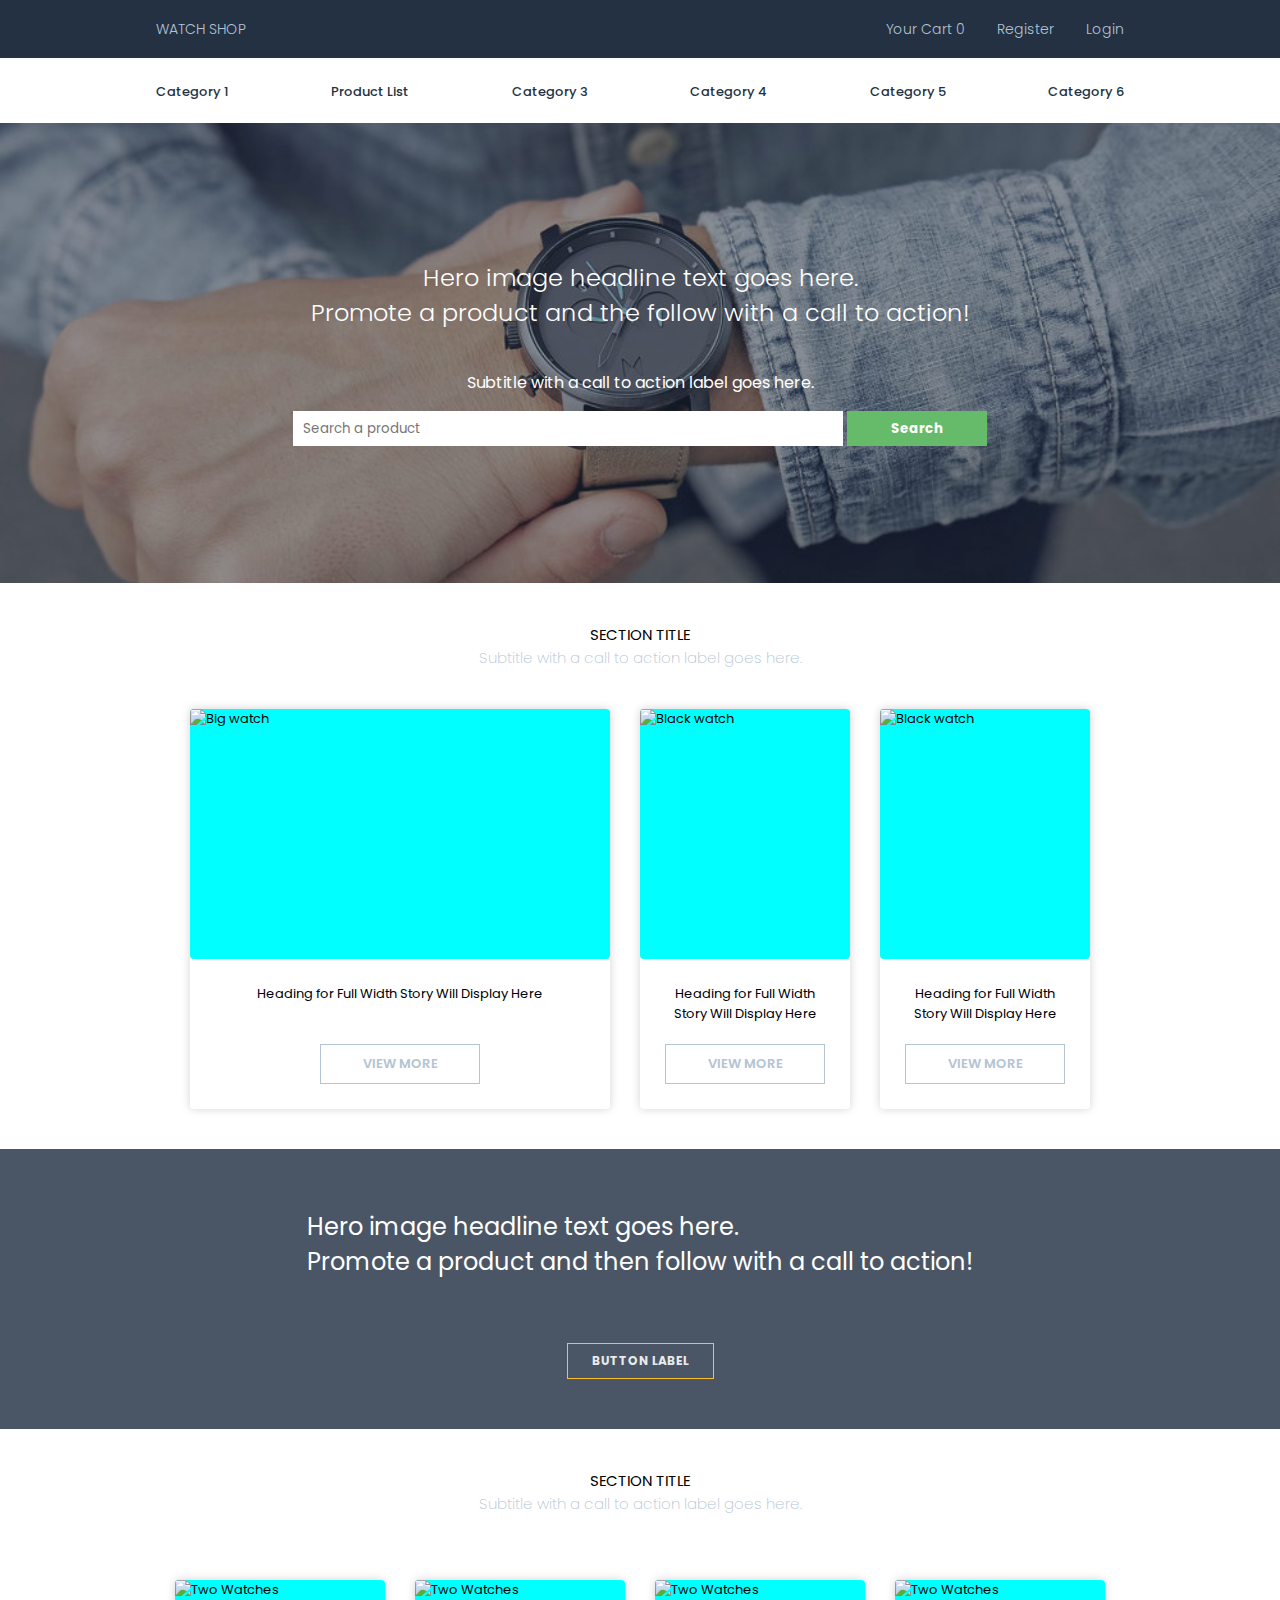
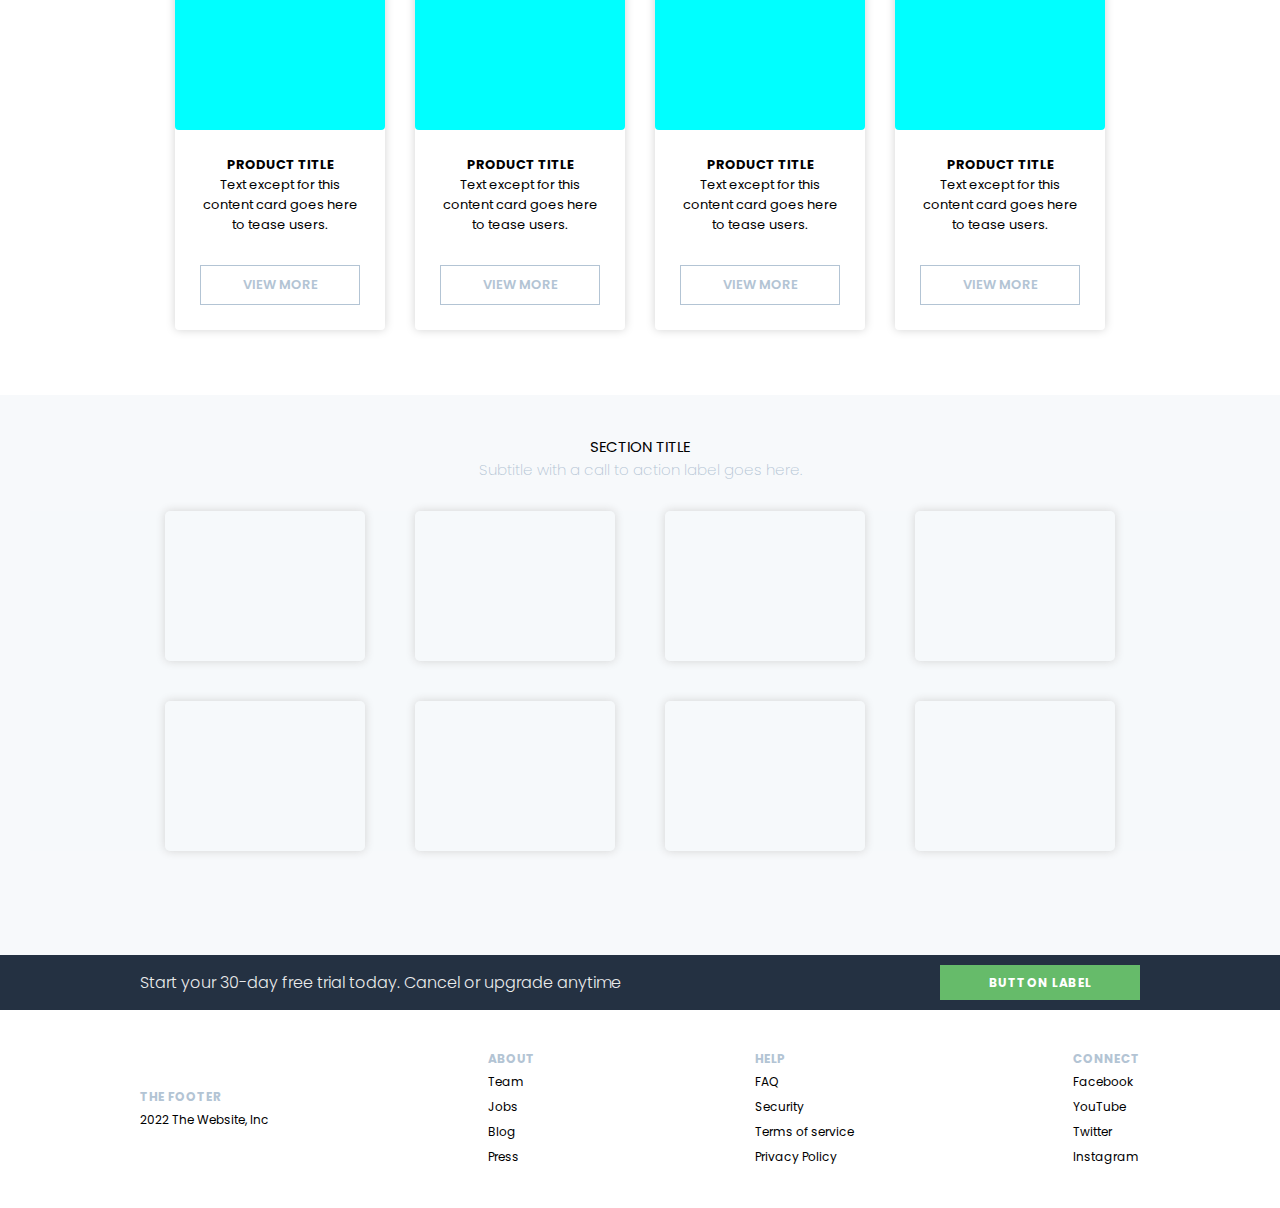
==== commit 316989b5: "new feature, search input is working on index page." ====
--- a/index.html
+++ b/index.html
@@ -51,8 +51,8 @@
                         <li>
                             <a href="index.html">Category 1</a>
                         </li>
-                        <li>
-                            <a href="product-list.html">Product List</a>
+                        <li> 
+                            <a href="products-list.html">Product List</a>
                         </li>
                         <li>
                             <a href="index.html">Category 3</a>
@@ -74,12 +74,12 @@
                 <div class="mask">
                     <div class="inner-container">
                         <h2 class="h2-hero">Hero image headline text goes here. <br>Promote a product and the follow with a call to action! <br>
-                        </h2>
+                        </h1>
                         <h4 class="h4-hero">Subtitle with a call to action label goes here.</h4>
-                        <form method="get" action="/product-list.html">
-                            <input type="search" class="input-hero" placeholder="Value">
-                            <button type="search" value="search">SEARCH</button>
-                        </form>
+                        <div>
+                            <input type="text" class="search-input" placeholder="Search a product">
+                            <button type="submit" class="search-button">Search</button>
+                        </div>
                     </div>
                 </div>
                
@@ -299,6 +299,8 @@
                         </ul>
                     </div>
                 </div>
+                <script src="./src/index.js"></script>
+                <!-- <script src="dropdown-menu.js"></script> -->
             </footer>
         </div>
     </body>
--- a/styles/index.css
+++ b/styles/index.css
@@ -100,6 +100,7 @@
     color: #7ac47e;
 }
 
+
 /* ---------Hero Banner With SearchBar ------------- */
 
 .hero-container {
@@ -107,7 +108,7 @@
     background-position: center;
     background-size: cover;
     width: auto;
-    height: 28.7rem;
+    height: 460px;
     display: flex;
     justify-content: center;
     align-items: center;
@@ -127,29 +128,29 @@
     display: flex;
     justify-content: center;
     text-align: center;
-    font-weight: 400;
+    font-weight: 300;
 }
 
 .h4-hero {
     color: white;
     display: flex;
     justify-content: center;
-    margin-top: 2.5rem;
-    margin-bottom: 1rem;
+    margin-top: 40px;
+    margin-bottom: 16px;
     font-weight: 400;
 }
 
 input {
-    width: 40em;
-    height: 2.5em;
+    width: 550px;
+    height: 35px;
     border: 0;
     outline: none;
     padding-left: 10px;
 }
 
 button {
-    width: 10em;
-    height: 2.5em;
+    width: 140px;
+    height: 35px;
     background-color: #66bb6a;
     border: 0;
     color: white;
@@ -182,7 +183,7 @@
 
 .section-one {
     width: auto;
-    height: 30rem;
+    height: 480px;
     display: flex;
     justify-content: center;
     align-items: center;
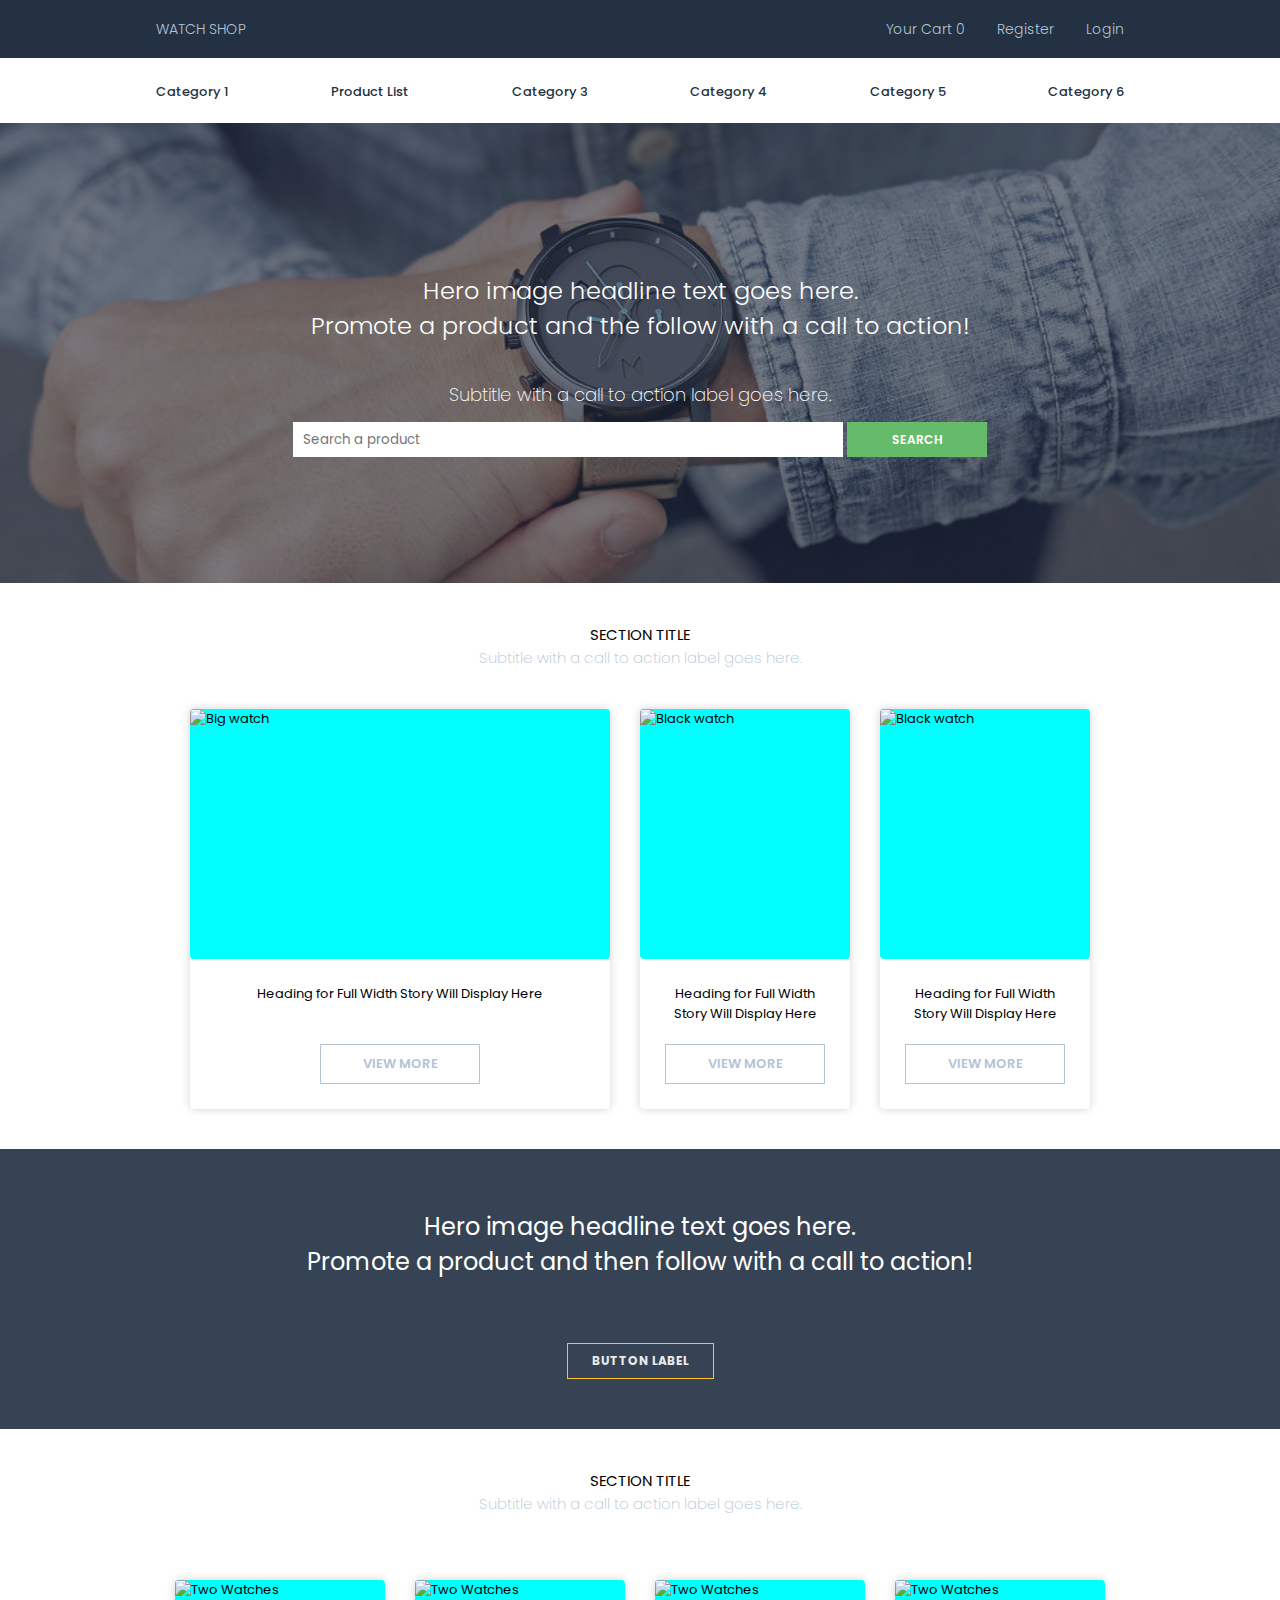
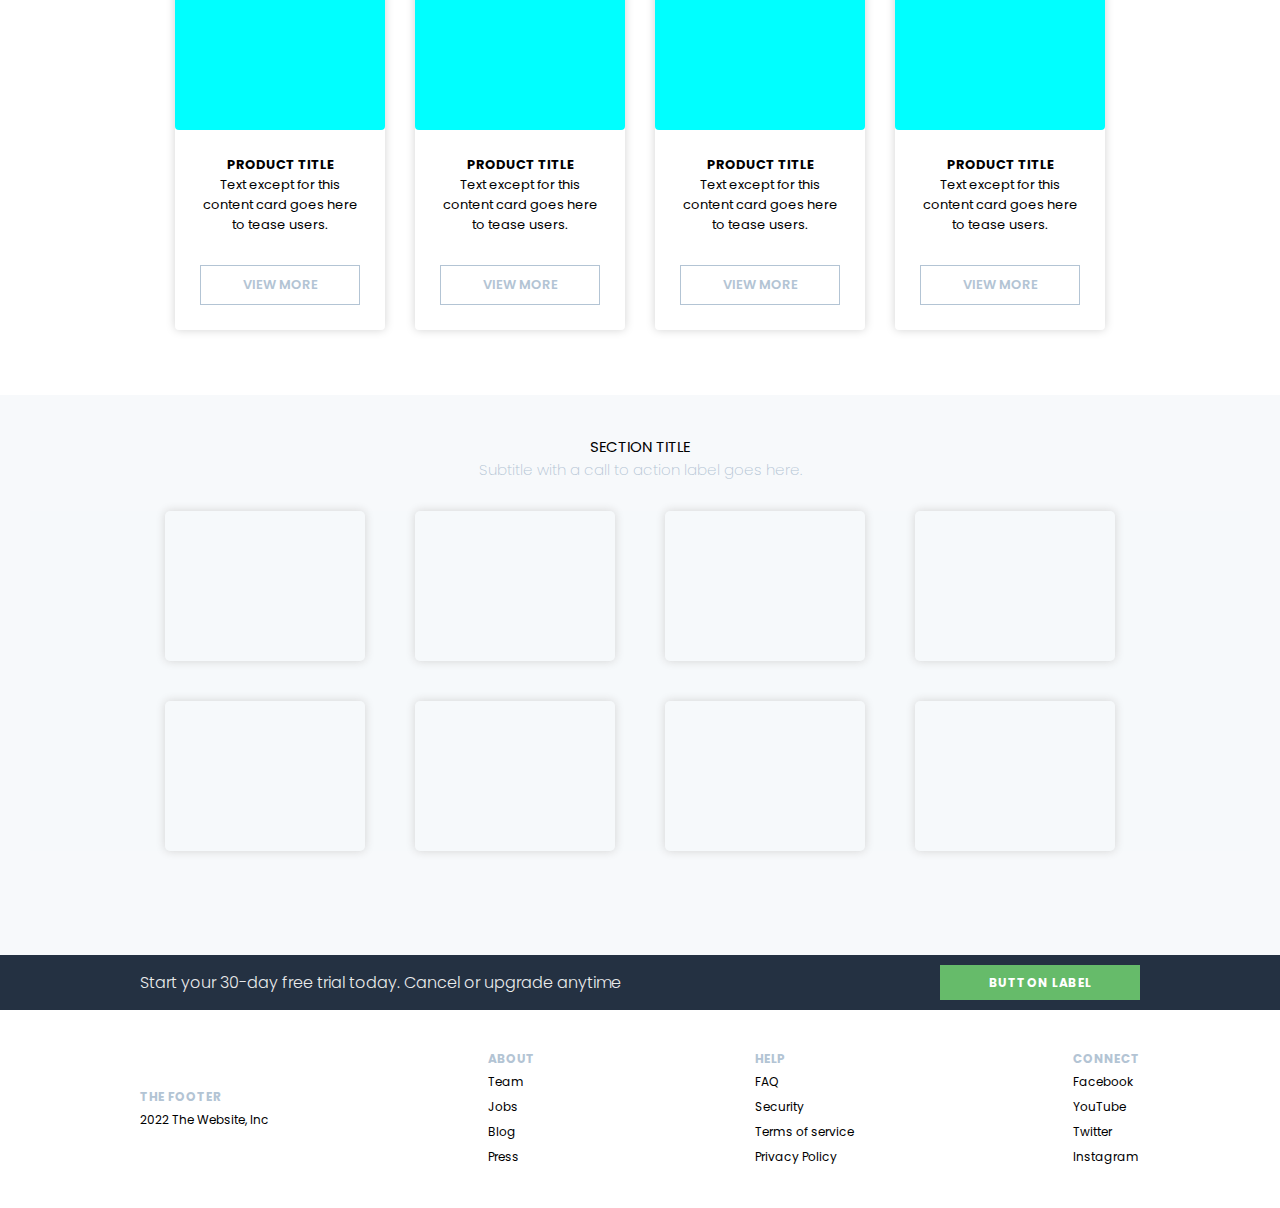
==== commit ad0c1807: "changed h1,h2 with p" ====
--- a/index.html
+++ b/index.html
@@ -73,16 +73,18 @@
             <div class="hero-container">
                 <div class="mask">
                     <div class="inner-container">
-                        <h2 class="h2-hero">Hero image headline text goes here. <br>Promote a product and the follow with a call to action! <br>
-                        </h1>
-                        <h4 class="h4-hero">Subtitle with a call to action label goes here.</h4>
-                        <div>
+                        <p class="p1-hero">Hero image headline text goes here.
+                            <br> Promote a product and the follow with a call to action! <br>
+                        </p>
+                        <p class="p2-hero">Subtitle with a call to action label goes here.
+                        </p>
+                        
+                    <div>
                             <input type="text" class="search-input" placeholder="Search a product">
                             <button type="submit" class="search-button">Search</button>
                         </div>
                     </div>
                 </div>
-               
             </div>
             <!-- Section One Wrapper -->
 
--- a/styles/index.css
+++ b/styles/index.css
@@ -117,27 +117,36 @@
 .mask {
     width: 100%;
     height: 100%;
-    background-color: rgba(36, 49, 66, 0.5);
-    display: flex;
-    justify-content: center;
-    align-items: center;
-}
-
-.h2-hero {
+    background-color: rgba(36, 49, 66, 0.6);
+    display: flex;
+    justify-content: center;
+    align-items: center;
+}
+
+.inner-container {
+    display: flex;
+    flex-direction: column;
+    justify-content: center;
+    align-items: center;
+}
+
+.p1-hero {
     color: white;
     display: flex;
     justify-content: center;
     text-align: center;
+    font-size:  24px;
     font-weight: 300;
-}
-
-.h4-hero {
+    padding: 24px;
+}
+
+.p2-hero {
     color: white;
     display: flex;
     justify-content: center;
-    margin-top: 40px;
-    margin-bottom: 16px;
-    font-weight: 400;
+    font-size: 18px;
+    font-weight: 200;
+    padding: 14px;
 }
 
 input {
@@ -154,7 +163,9 @@
     background-color: #66bb6a;
     border: 0;
     color: white;
-    font-weight: bold;
+    font-weight: 600;
+    font-size: 12px;
+    text-transform: uppercase;
 }
 
 /* Section One Wrapper*/
@@ -269,7 +280,7 @@
 .section-two .mask-container {
     width: 100%;
     height: 100%;
-    background-color: rgba(36, 49, 66, 0.8);
+    background-color: rgba(36, 49, 66, 0.9);
     display: flex;
     flex-direction: column;
     justify-content: space-between;
@@ -280,6 +291,10 @@
 .section-two p {
     color: white;
     font-size: 24px;
+}
+
+.paragraphs-container {
+    text-align: center;
 }
 
 .section-two a {
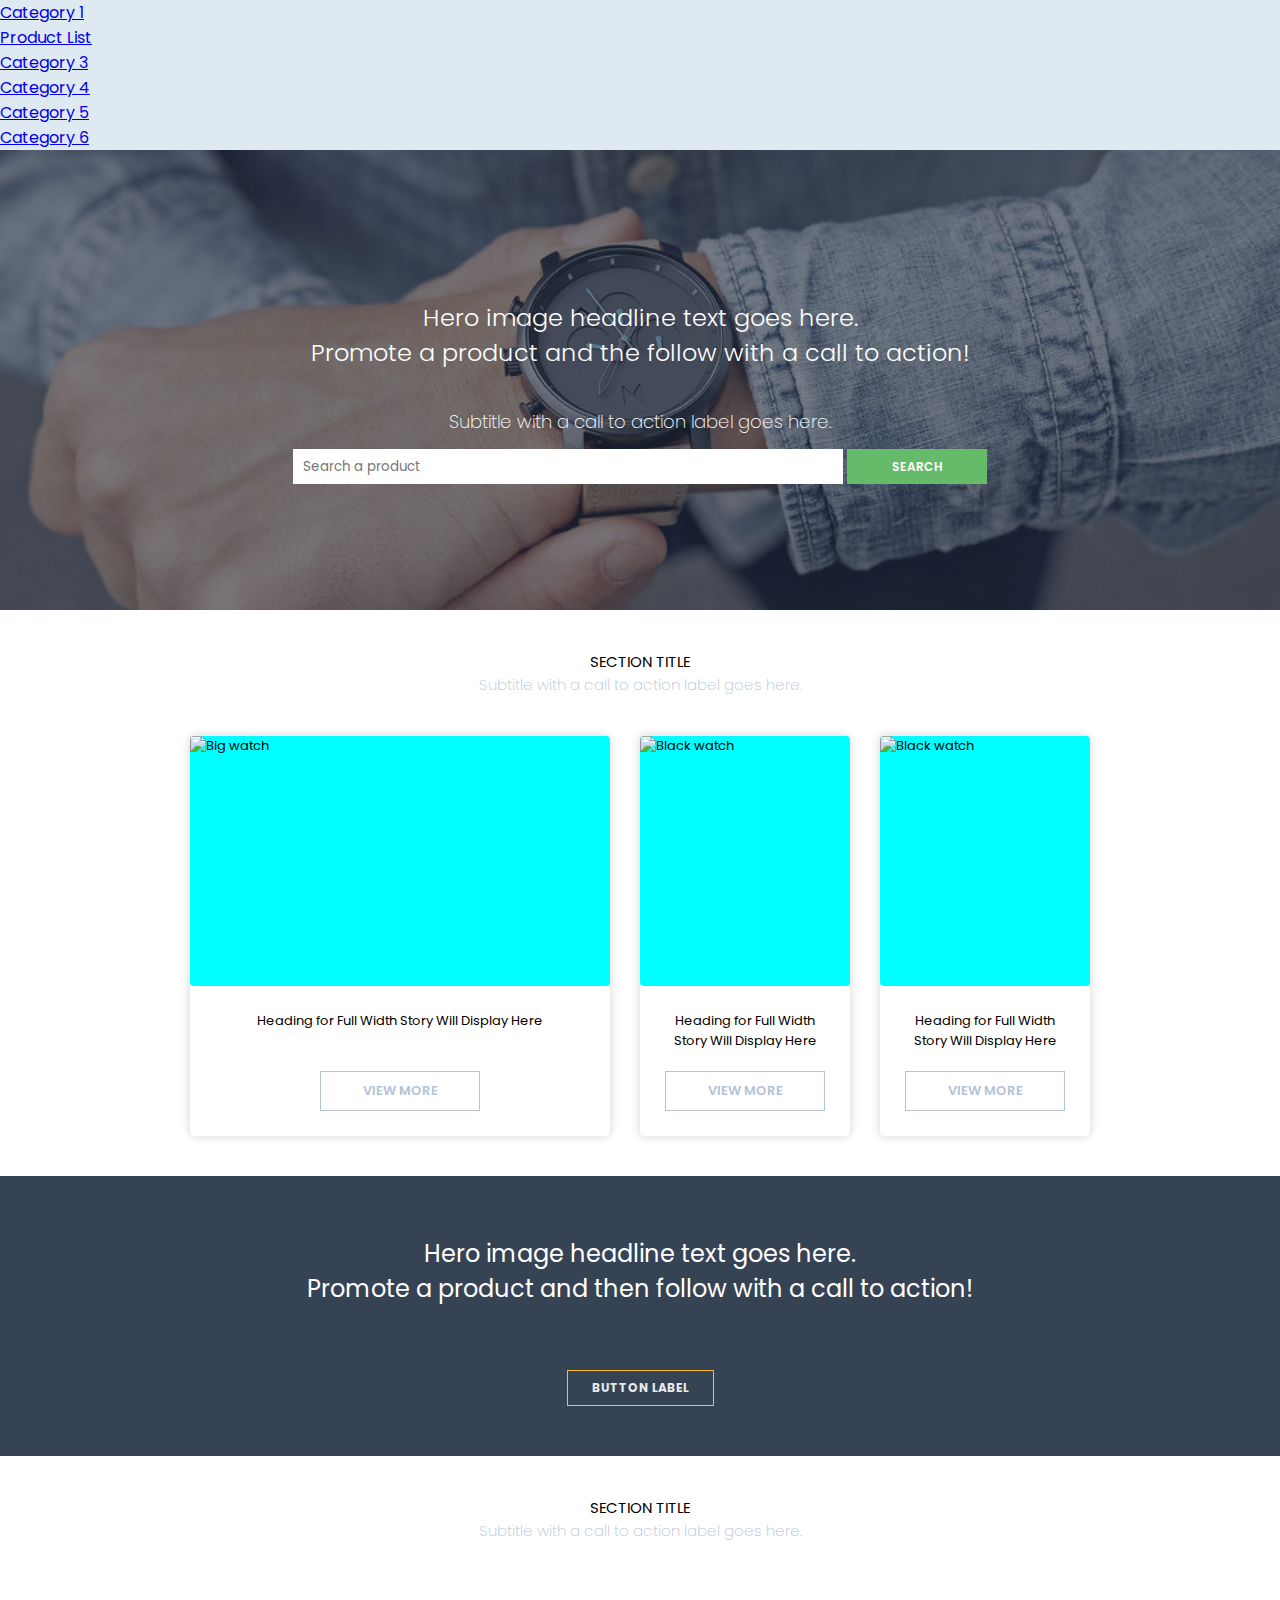
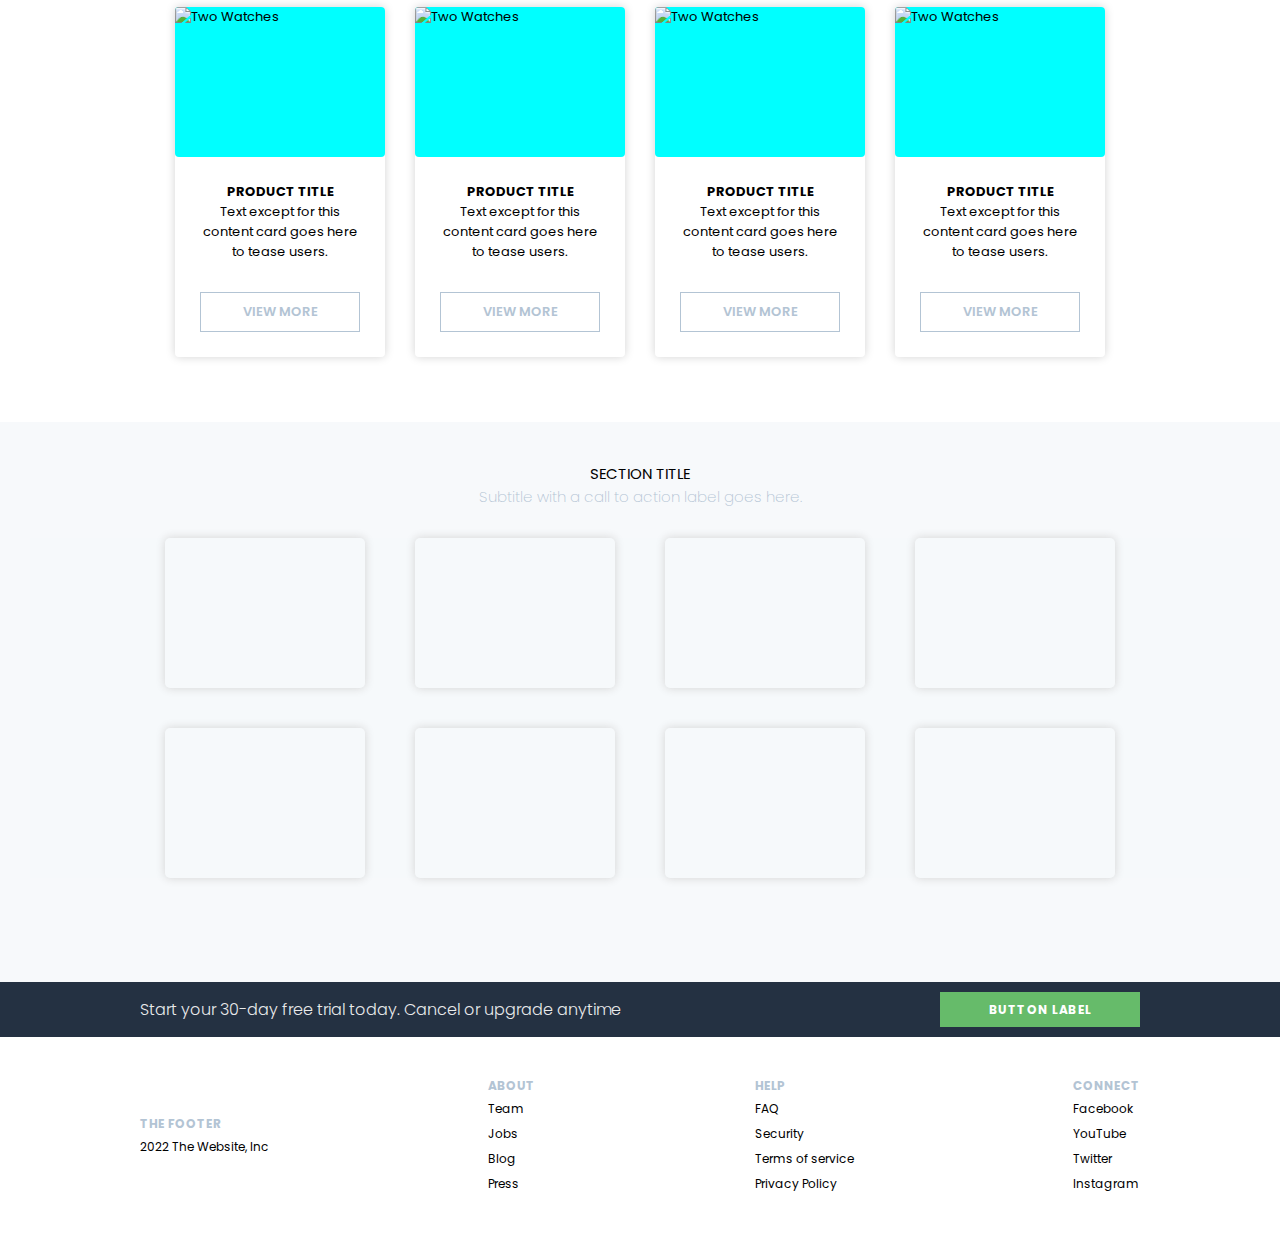
==== commit ad696cea: "minor update" ====
--- a/index.html
+++ b/index.html
@@ -5,9 +5,12 @@
         <meta http-equiv="X-UA-Compatible" content="IE=edge">
         <meta name="viewport" content="width=device-width, initial-scale=1.0">
         <title>WatchShop</title>
+        <link rel="icon" type="image/x-icon" href="/images/watch.ico">
+
+        <link rel="stylesheet" href="/styles/header.css">
+        <link rel="stylesheet" href="/styles/nav.css">
         <link rel="stylesheet" href="/styles/index.css">
-
-        <link rel="icon" type="image/x-icon" href="/images/watch.ico">
+        
         <link rel="preconnect" href="https://fonts.googleapis.com">
         <link rel="preconnect" href="https://fonts.gstatic.com" crossorigin>
         <link href="https://fonts.googleapis.com/css2?family=Mulish:ital,wght@0,200;0,300;0,400;1,200;1,300&family=Open+Sans:ital,wght@0,300;0,400;0,600;0,700;0,800;1,300;1,400;1,500;1,600;1,700;1,800&family=Roboto:ital,wght@0,100;0,300;0,400;0,500;1,100;1,300;1,400&family=Rubik+Spray+Paint&display=swap" rel="stylesheet">
@@ -16,42 +19,14 @@
     </head>
     <body>
         <div class="container">
-            <!-- Header -->
-            <header>
-                <div class="container">
-                    <div class="logo">
-                        <a href="/index.html">
-                            <i class="fa-solid fa-clock"></i>
-                            <span>Watch Shop</span>
-                        </a>
-                    </div>
-                    <div class="nav-links-wrapper">
-                        <ul class="nav-links">
-                            <li>
-                                <a href="/cart.html">
-                                    <i class="fa-solid fa-cart-shopping"></i> Your Cart <span class="shopping-cart-quantity">0</span>
-                                </a>
-                            </li>
-                            <li>
-                                <a href="/sign-up.html">
-                                    <i class="fa-solid fa-user"></i> Register </a>
-                            </li>
-                            <li>
-                                <a href="/login.html">
-                                    <i class="fa-solid fa-right-to-bracket"></i> Login </a>
-                            </li>
-                        </ul>
-                    </div>
-                </div>
-            </header>
-            <!-- Navbar -->
+            <!-- NavBar -->
             <nav>
-                <div class="categories-links-wrapper">
-                    <ul class="categories-links">
+                <div class="wrapper">
+                    <ul>
                         <li>
                             <a href="index.html">Category 1</a>
                         </li>
-                        <li> 
+                        <li>
                             <a href="products-list.html">Product List</a>
                         </li>
                         <li>
@@ -73,13 +48,10 @@
             <div class="hero-container">
                 <div class="mask">
                     <div class="inner-container">
-                        <p class="p1-hero">Hero image headline text goes here.
-                            <br> Promote a product and the follow with a call to action! <br>
+                        <p class="p1-hero">Hero image headline text goes here. <br> Promote a product and the follow with a call to action! <br>
                         </p>
-                        <p class="p2-hero">Subtitle with a call to action label goes here.
-                        </p>
-                        
-                    <div>
+                        <p class="p2-hero">Subtitle with a call to action label goes here. </p>
+                        <div>
                             <input type="text" class="search-input" placeholder="Search a product">
                             <button type="submit" class="search-button">Search</button>
                         </div>
@@ -87,14 +59,12 @@
                 </div>
             </div>
             <!-- Section One Wrapper -->
-
             <section class="section-wrapper">
                 <div class="div-wrapper">
                     <h2 class="h2-section-title">Section Title</h2>
                     <h3 class="h3-section-title">Subtitle with a call to action label goes here.</h3>
                 </div>
             </section>
-
             <!-- Section One -->
             <section class="section-one">
                 <span class="arrows-section">
@@ -141,67 +111,65 @@
                     <a href="/product-list.html">Button label</a>
                 </div>
             </section>
-            <!-- Cards section three  -->    
+            <!-- Cards section three  -->
             <section class="section-wrapper">
                 <div class="div-wrapper">
                     <h2 class="h2-section-title">Section Title</h2>
                     <h3 class="h3-section-title">Subtitle with a call to action label goes here.</h3>
                 </div>
-            </section>   
+            </section>
             <section class="section-three">
                 <span class="arrows-section">
                     <i class="fa-solid fa-arrow-left"></i>
                 </span>
-
-                <div class="card-normal card">
-                    <img src="/images/img-2watches-card.png" alt="Two Watches">
-                    <div class="container">
-                        <div class="paragraphs-container">
-                            <p>Product title</p>
-                            <p>Text except for this content card goes here to tease users.</p>
-                        </div>
-                        <div class="button-wrapper">
-                            <a href="/product-details.html">View more</a>
-                        </div>
-                    </div>
-                </div>
-                <div class="card-normal card">
-                    <img src="/images/img-2watches-card.png" alt="Two Watches">
-                    <div class="container">
-                        <div class="paragraphs-container">
-                            <p>Product title</p>
-                            <p>Text except for this content card goes here to tease users.</p>
-                        </div>
-                        <div class="button-wrapper">
-                            <a href="/product-details.html">View more</a>
-                        </div>
-                    </div>
-                </div>
-                <div class="card-normal card">
-                    <img src="/images/img-2watches-card.png" alt="Two Watches">
-                    <div class="container">
-                        <div class="paragraphs-container">
-                            <p>Product title</p>
-                            <p>Text except for this content card goes here to tease users.</p>
-                        </div>
-                        <div class="button-wrapper">
-                            <a href="/product-details.html">View more</a>
-                        </div>
-                    </div>
-                </div>
-                <div class="card-normal card">
-                    <img src="/images/img-2watches-card.png" alt="Two Watches">
-                    <div class="container">
-                        <div class="paragraphs-container">
-                            <p>Product title</p>
-                            <p>Text except for this content card goes here to tease users.</p>
-                        </div>
-                        <div class="button-wrapper">
-                            <a href="/product-details.html">View more</a>
-                        </div>
-                    </div>
-                </div>
-
+                <div class="card-normal card">
+                    <img src="/images/img-2watches-card.png" alt="Two Watches">
+                    <div class="container">
+                        <div class="paragraphs-container">
+                            <p>Product title</p>
+                            <p>Text except for this content card goes here to tease users.</p>
+                        </div>
+                        <div class="button-wrapper">
+                            <a href="/product-details.html">View more</a>
+                        </div>
+                    </div>
+                </div>
+                <div class="card-normal card">
+                    <img src="/images/img-2watches-card.png" alt="Two Watches">
+                    <div class="container">
+                        <div class="paragraphs-container">
+                            <p>Product title</p>
+                            <p>Text except for this content card goes here to tease users.</p>
+                        </div>
+                        <div class="button-wrapper">
+                            <a href="/product-details.html">View more</a>
+                        </div>
+                    </div>
+                </div>
+                <div class="card-normal card">
+                    <img src="/images/img-2watches-card.png" alt="Two Watches">
+                    <div class="container">
+                        <div class="paragraphs-container">
+                            <p>Product title</p>
+                            <p>Text except for this content card goes here to tease users.</p>
+                        </div>
+                        <div class="button-wrapper">
+                            <a href="/product-details.html">View more</a>
+                        </div>
+                    </div>
+                </div>
+                <div class="card-normal card">
+                    <img src="/images/img-2watches-card.png" alt="Two Watches">
+                    <div class="container">
+                        <div class="paragraphs-container">
+                            <p>Product title</p>
+                            <p>Text except for this content card goes here to tease users.</p>
+                        </div>
+                        <div class="button-wrapper">
+                            <a href="/product-details.html">View more</a>
+                        </div>
+                    </div>
+                </div>
                 <span class="arrows-section">
                     <i class="fa-solid fa-arrow-right"></i>
                 </span>
@@ -301,8 +269,9 @@
                         </ul>
                     </div>
                 </div>
+                <script src="./src/header.js"></script>
+                <script src="./src/nav.js"></script>
                 <script src="./src/index.js"></script>
-                <!-- <script src="dropdown-menu.js"></script> -->
             </footer>
         </div>
     </body>
--- a/styles/index.css
+++ b/styles/index.css
@@ -13,7 +13,7 @@
     --customWhite: #e9eaeb;
     --customGreen: #66bb6a;
     --customYellow: #FBC02D;
-    --customMask:rgba(36, 49, 66, 0.5);
+    --customMask: rgba(36, 49, 66, 0.5);
 }
 
 body {
@@ -24,82 +24,6 @@
     max-width: 1440px;
     margin: 0 auto;
 }
-
-/* Header */
-
-header {
-    display: flex;
-    justify-content: center;
-    color: #b3c4d4;
-    background-color: #243143;
-}
-
-header .container {
-    height: 58px;
-    display: flex;
-    justify-content: space-between;
-    align-items: center;
-    width: 1000px;
-    font-size: 14px;
-    font-weight: 300;
-}
-
-header .logo {
-    margin: 16px;
-}
-
-header .logo span {
-    text-transform: uppercase;
-}
-
-header .nav-links {
-    list-style: none;
-    display: flex;
-}
-
-header li {
-    margin: 16px;
-}
-
-header a {
-    text-decoration: none;
-    color: #b3c4d4;
-}
-
-/* Navbar  */
-
-nav {
-    display: flex;
-    justify-content: center;
-    background-color: #ffff;
-}
-
-nav .categories-links-wrapper {
-    display: flex;
-    justify-content: center;
-    align-items: center;
-    height: 65px;
-}
-
-nav .categories-links {
-    display: flex;
-    list-style: none;
-    justify-content: space-between;
-    width: 1000px;
-}
-
-nav li a {
-    text-decoration: none;
-    font-weight: 500;
-    color: var(--desaturatedBlue);
-    font-size: 13px;
-    margin: 16px;
-}
-
-a:hover {
-    color: #7ac47e;
-}
-
 
 /* ---------Hero Banner With SearchBar ------------- */
 
@@ -135,7 +59,7 @@
     display: flex;
     justify-content: center;
     text-align: center;
-    font-size:  24px;
+    font-size: 24px;
     font-weight: 300;
     padding: 24px;
 }
@@ -349,7 +273,7 @@
 }
 
 .section-three .paragraphs-container {
-padding: 0 0 20px;
+    padding: 0 0 20px;
 }
 
 .section-three .card p:first-of-type {
@@ -506,7 +430,14 @@
     margin-bottom: 40px;
 }
 
+
+/* Media Queries */
+
 @media screen and (max-width: 1100px) {
+    nav .wrapper {
+        width: 800px;
+    }
+
     .card {
         height: 350px;
     }
@@ -515,3 +446,68 @@
         height: 200px;
     }
 }
+
+@media screen and (max-width: 900px) {
+    .section-one .card-normal:nth-child(4) {
+        display: none;
+    }
+
+    .section-three .card-normal:nth-child(2){
+        display: none;
+    }
+
+    .show-watches {
+        display: grid;
+        grid-template-columns: repeat(3,200px);
+    }
+}
+
+@media screen and (max-width: 700px) {
+    .search-input {
+        width: 300px;
+    }
+
+    .section-one .card-large {
+        display: none;
+    }
+
+    .section-three .card-normal:nth-child(3),
+    .section-three .card-normal:nth-child(4) {
+        display: none;
+    }
+
+    .show-watches {
+        grid-template-columns: repeat(2, 200px);
+    }
+  
+}
+
+@media screen and (max-width: 390px) {
+    .inner-container .p1-hero {
+        font-size: 20px;
+    }
+
+    .inner-container .p2-hero {
+        font-size: 16px;
+    }
+
+    .search-input {
+        width: 200px;
+    }
+
+    .search-button {
+        width: 70px;
+    }
+
+    .show-watches {
+        grid-template-columns: repeat(2,150px);
+    }
+
+    .footer-col:first-child {
+        display: none;
+    }
+
+    .footer-col {
+        padding: 0 20px;
+    }
+}
